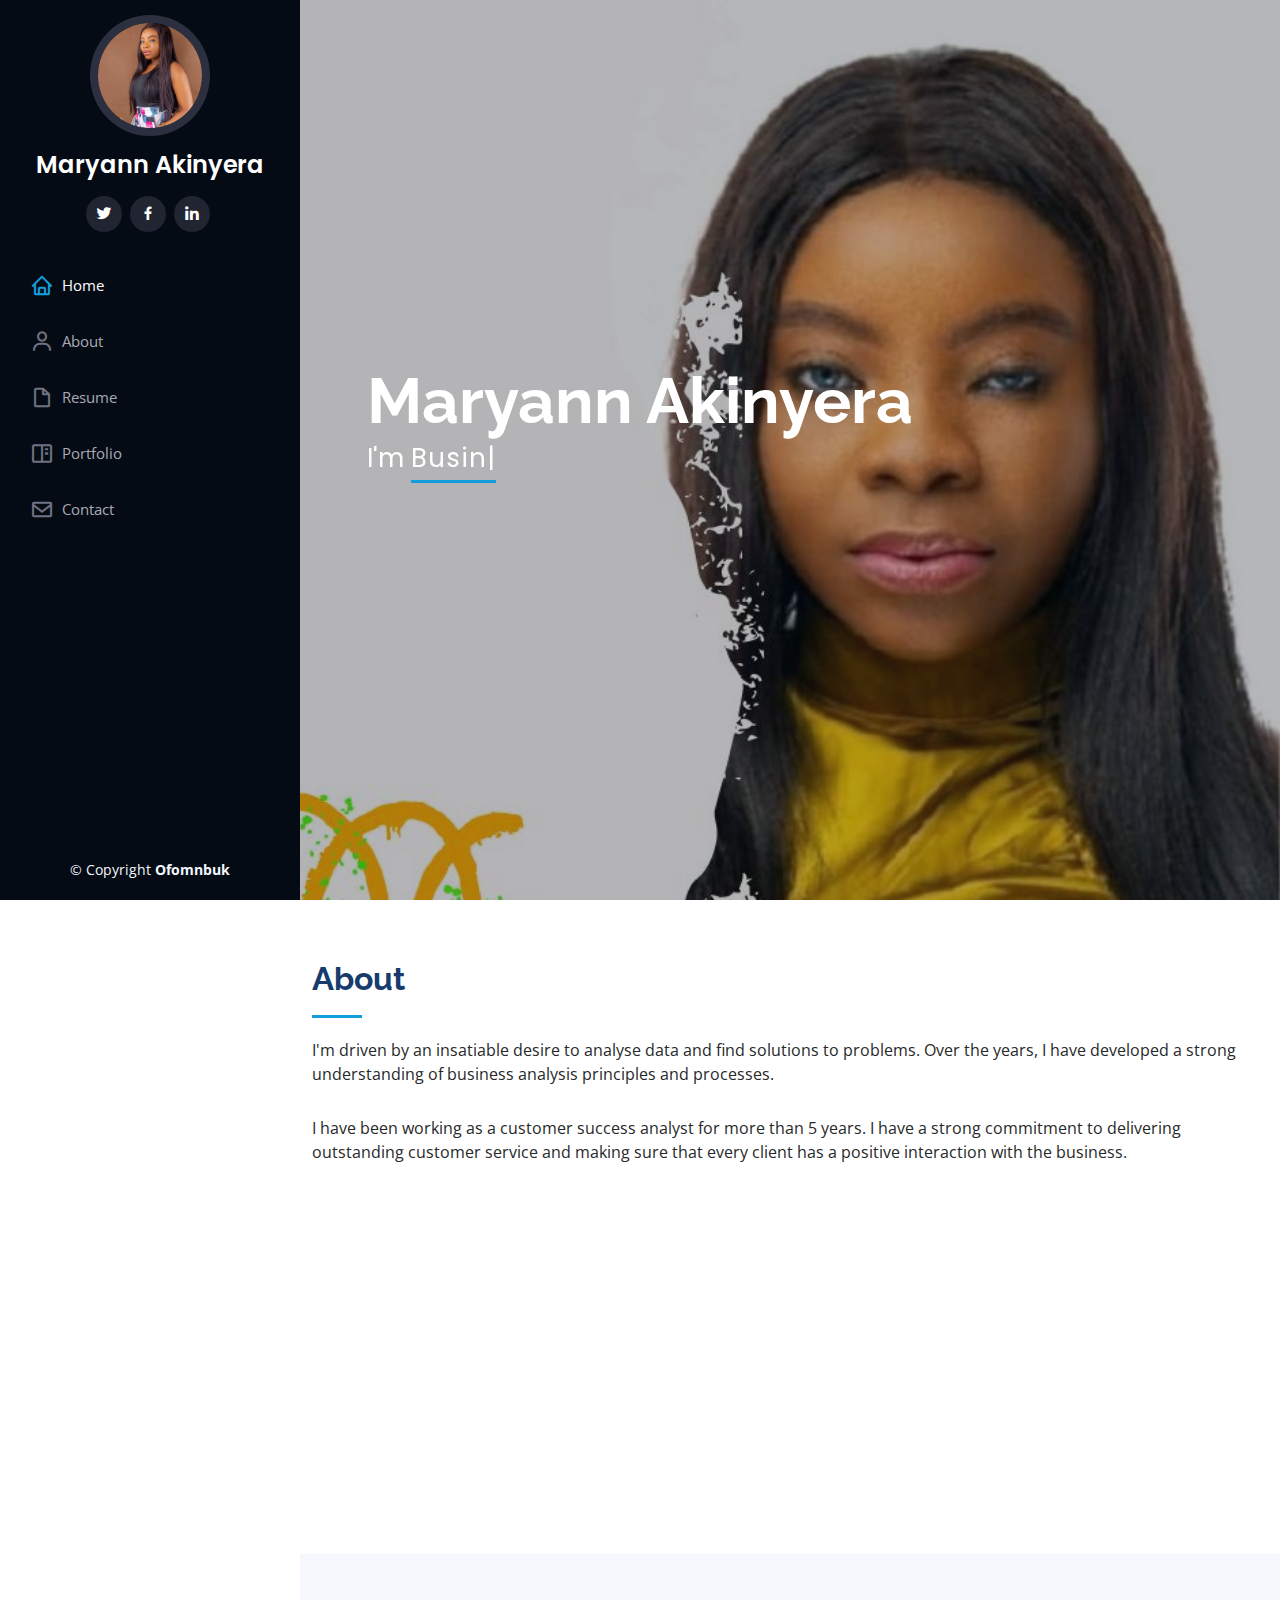
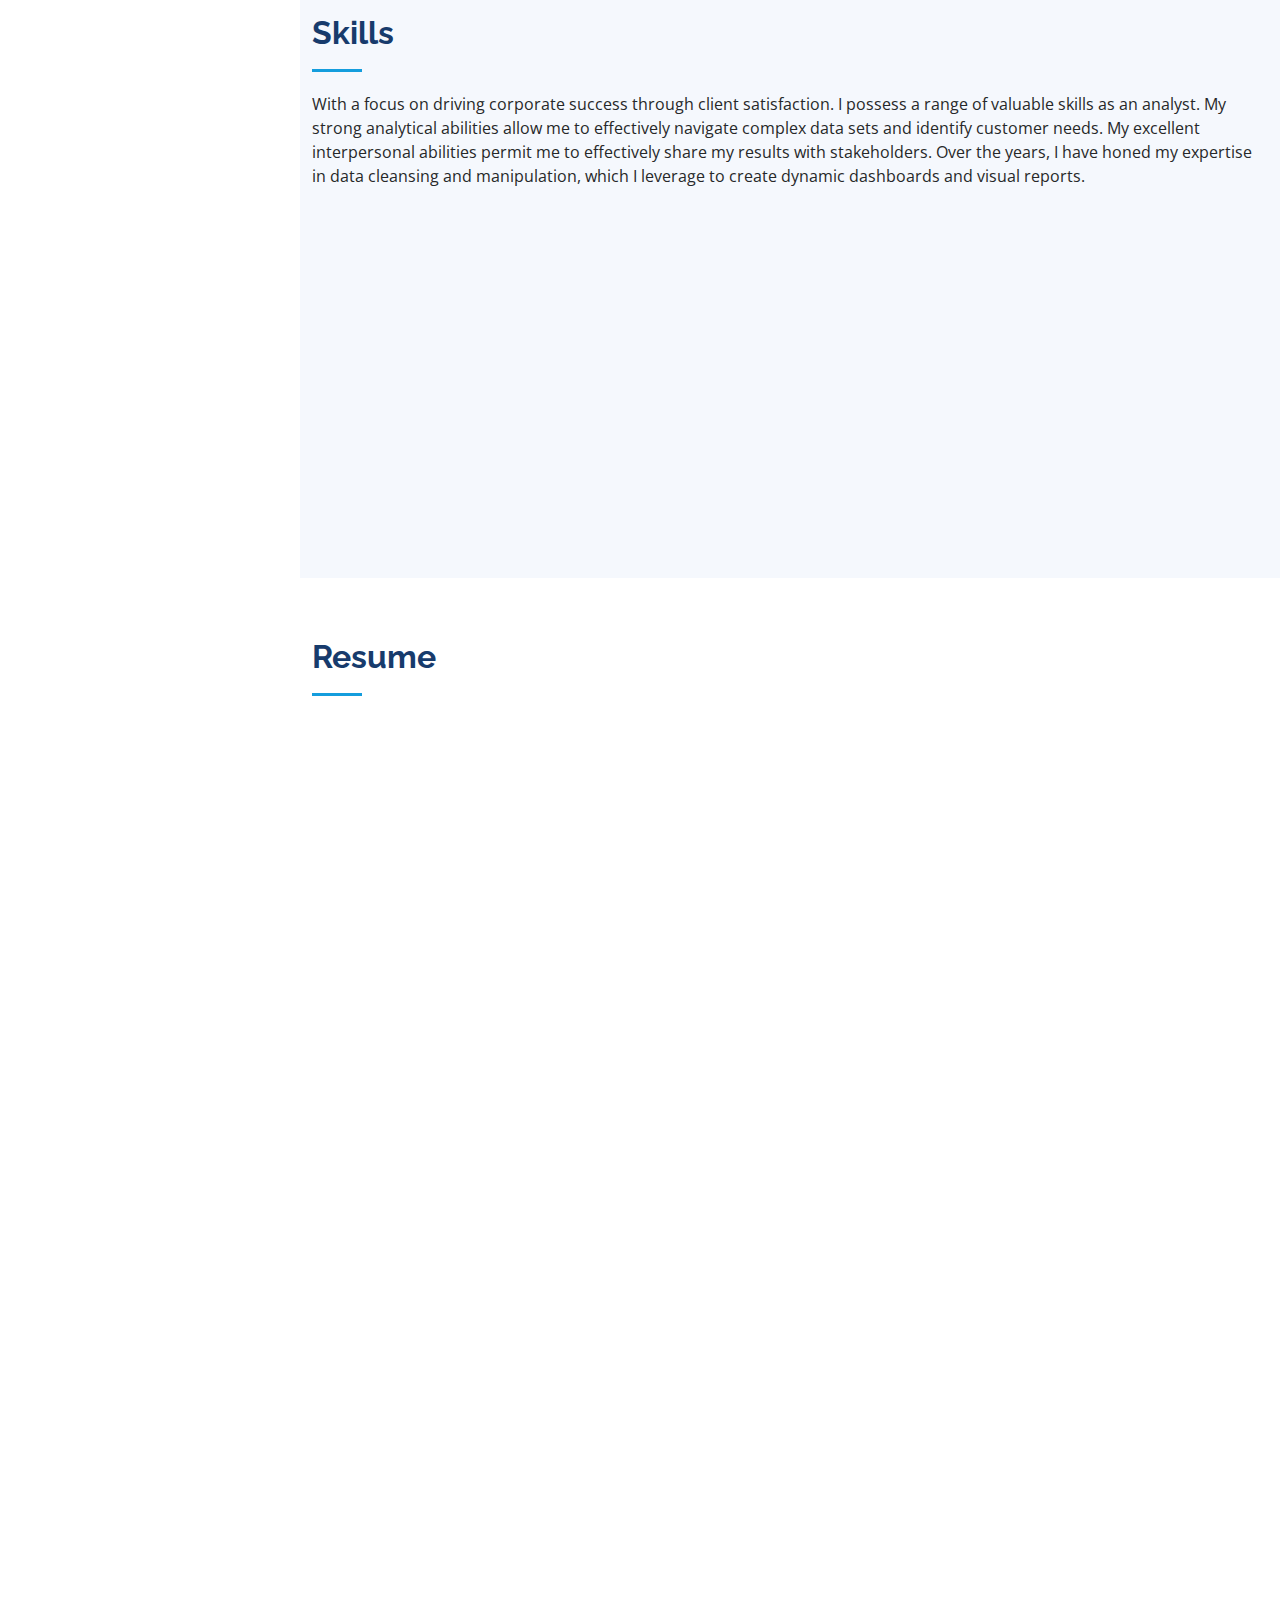
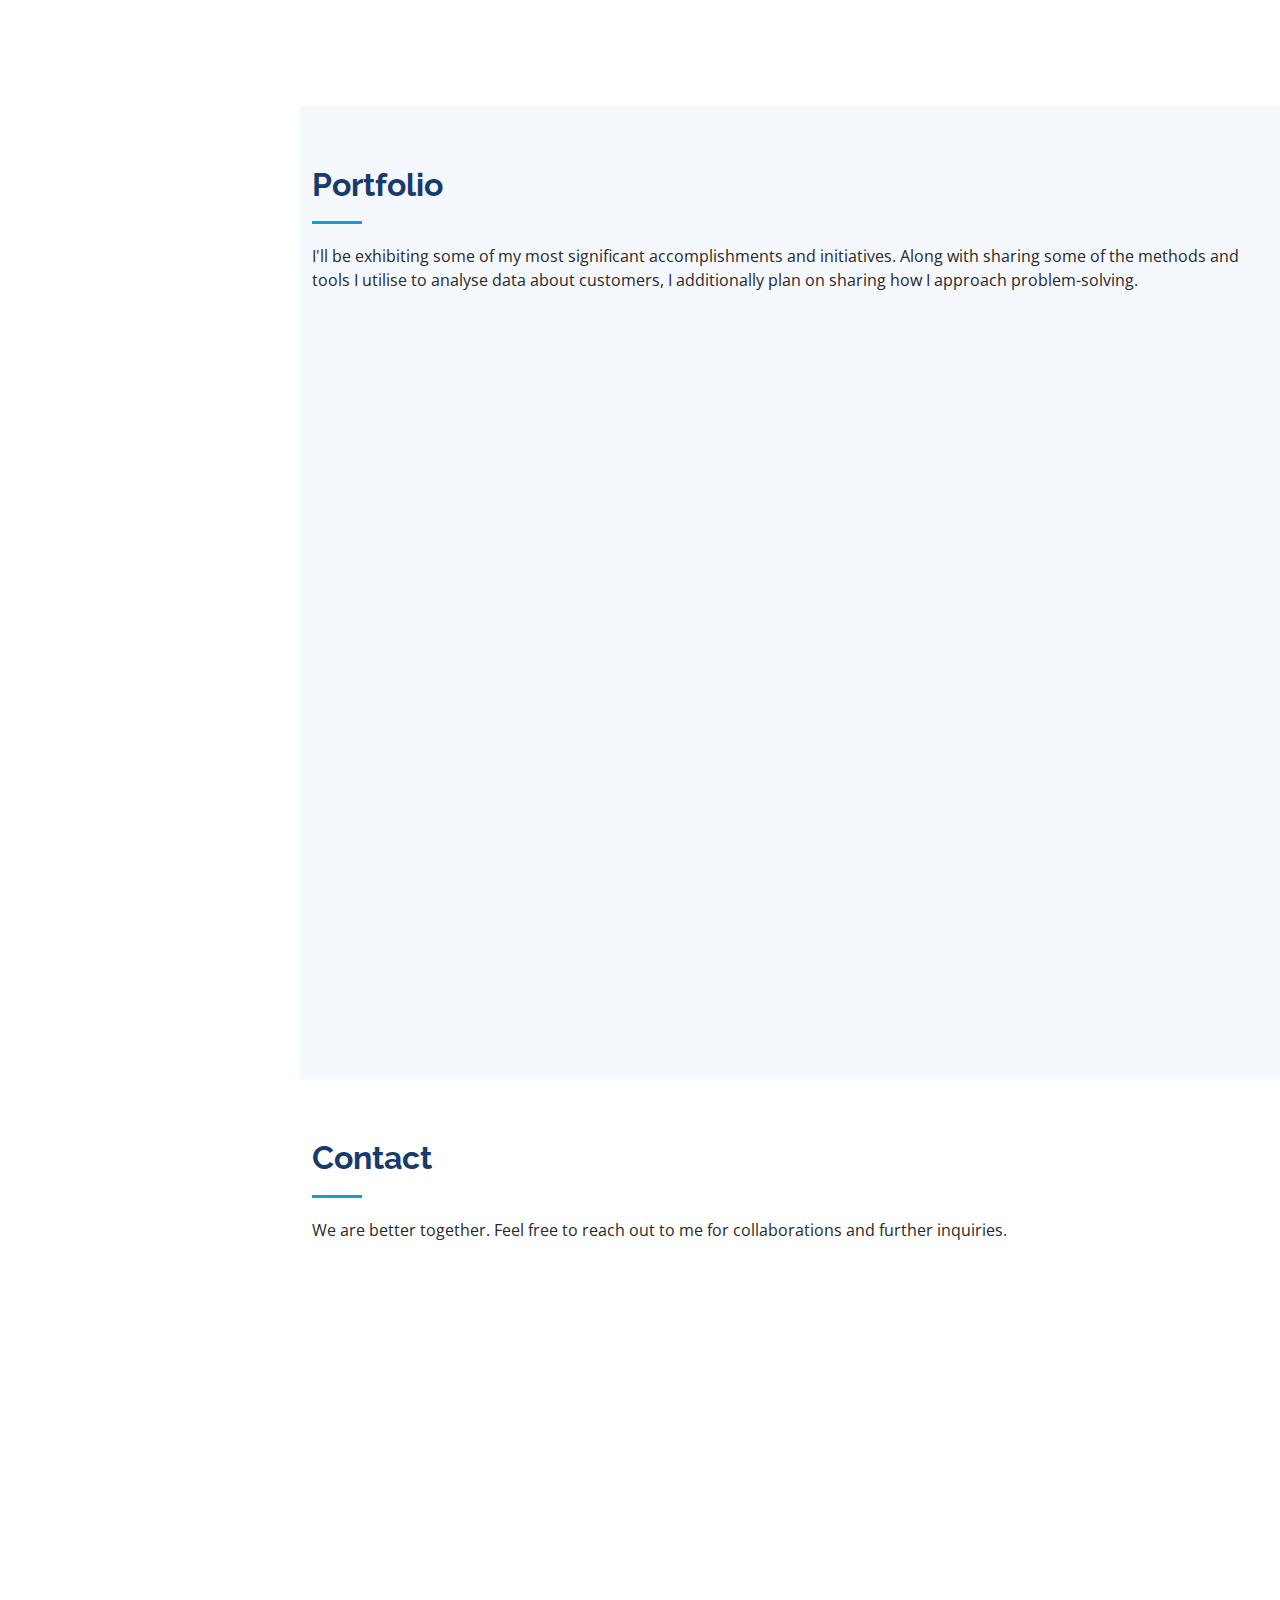
==== index.html @ 33767a56 "c" ====
<!DOCTYPE html>
<html lang="en">

<head>
  <meta charset="utf-8">
  <meta content="width=device-width, initial-scale=1.0" name="viewport">

  <title>Maryann's Portfolio</title>
  <meta content="" name="description">
  <meta content="" name="keywords">

  <!-- Favicons -->
  <link href="assets/img/favicon.png" rel="icon">
  <link href="assets/img/apple-touch-icon.png" rel="apple-touch-icon">

  <!-- Google Fonts -->
  <link href="https://fonts.googleapis.com/css?family=Open+Sans:300,300i,400,400i,600,600i,700,700i|Raleway:300,300i,400,400i,500,500i,600,600i,700,700i|Poppins:300,300i,400,400i,500,500i,600,600i,700,700i" rel="stylesheet">

  <!-- Vendor CSS Files -->
  <link href="assets/vendor/aos/aos.css" rel="stylesheet">
  <link href="assets/vendor/bootstrap/css/bootstrap.min.css" rel="stylesheet">
  <link href="assets/vendor/bootstrap-icons/bootstrap-icons.css" rel="stylesheet">
  <link href="assets/vendor/boxicons/css/boxicons.min.css" rel="stylesheet">
  <link href="assets/vendor/glightbox/css/glightbox.min.css" rel="stylesheet">
  <link href="assets/vendor/swiper/swiper-bundle.min.css" rel="stylesheet">

  <!-- Template Main CSS File -->
  <link href="assets/css/style.css" rel="stylesheet">

  <!-- =======================================================
  * Template Name: iPortfolio
  * Updated: Mar 10 2023 with Bootstrap v5.2.3
  * Template URL: https://bootstrapmade.com/iportfolio-bootstrap-portfolio-websites-template/
  * Author: BootstrapMade.com
  * License: https://bootstrapmade.com/license/
  ======================================================== -->
</head>

<body>

  <!-- ======= Mobile nav toggle button ======= -->
  <i class="bi bi-list mobile-nav-toggle d-xl-none"></i>

  <!-- ======= Header ======= -->
  <header id="header">
    <div class="d-flex flex-column">

      <div class="profile">
        <img src="assets/img/profile-img.jpg" alt="" class="img-fluid rounded-circle">
        <h1 class="text-light"><a href="index.html">Maryann Akinyera</a></h1>
        <div class="social-links mt-3 text-center">
          <a href="https://twitter.com/aishaakinyera?t=zfWUMkBKHHnU7jomQiYKqw&s=09" class="twitter"><i class="bx bxl-twitter"></i></a>
          <a href="https://www.facebook.com/twitsexygal?mibextid=ZbWKwL" class="facebook"><i class="bx bxl-facebook"></i></a>
          <a href="https://www.linkedin.com/in/maryann-akinyera" class="linkedin"><i class="bx bxl-linkedin"></i></a>
        </div>
      </div>

      <nav id="navbar" class="nav-menu navbar">
        <ul>
          <li><a href="#hero" class="nav-link scrollto active"><i class="bx bx-home"></i> <span>Home</span></a></li>
          <li><a href="#about" class="nav-link scrollto"><i class="bx bx-user"></i> <span>About</span></a></li>
          <li><a href="#resume" class="nav-link scrollto"><i class="bx bx-file-blank"></i> <span>Resume</span></a></li>
          <li><a href="#portfolio" class="nav-link scrollto"><i class="bx bx-book-content"></i> <span>Portfolio</span></a></li>
          <li><a href="#contact" class="nav-link scrollto"><i class="bx bx-envelope"></i> <span>Contact</span></a></li>
        </ul>
      </nav><!-- .nav-menu -->
    </div>
  </header><!-- End Header -->

  <!-- ======= Hero Section ======= -->
  <section id="hero" class="d-flex flex-column justify-content-center align-items-center">
    <div class="hero-container" data-aos="fade-in">
      <h1>Maryann Akinyera</h1>
      <p>I'm <span class="typed" data-typed-items="Business Intelligence Analyst, Customer Success Analyst, Product Analyst, Project Manager"></span></p>
    </div>
  </section><!-- End Hero -->

  <main id="main">

    <!-- ======= About Section ======= -->
    <section id="about" class="about">
      <div class="container">

        <div class="section-title">
          <h2>About</h2>
          <p>I'm driven by an insatiable desire to analyse data and find solutions to problems. Over the years, I have developed a strong understanding of business analysis principles and processes.</div>
          <p>I have been working as a customer success analyst for more than 5 years. I have a strong commitment to delivering outstanding customer service and making sure that every client has a positive interaction with the business.</div>
        </div>

        <div class="row">
          <div class="col-lg-4" data-aos="fade-right">
            <img src="assets/img/profile-img.jpg" class="img-fluid" alt="">
          </div>
          <div class="col-lg-8 pt-4 pt-lg-0 content" data-aos="fade-left">
            <p class="fst-italic">
              I have improved my solution-finding, conflict-resolution, and communication abilities over the duration of my career. I take pleasure in my ability to use client input to effectively analyse it and boost customer loyalty and satisfaction. I am also skilled at using analytics and data to find trends and patterns that can help guide business decisions.

            </p>
            <div class="row">
              <div class="col-lg-6">
                <ul>
                  <li><i class="bi bi-chevron-right"></i> <strong>Website:</strong> <span>ofomn.github.io</span></li>
                  <li><i class="bi bi-chevron-right"></i> <strong>City:</strong> <span>Halifax, Nova Scotia</span></li>
                </ul>
              </div>
              <div class="col-lg-6">
                <ul>
                  <li><i class="bi bi-chevron-right"></i> <strong>Degree:</strong> <span>MBA &amp; PGD(BIA) </span></li>
                  <li><i class="bi bi-chevron-right"></i> <strong>Email:</strong> <span>aishaakinyera@gmail.com</span></li>
                </ul>
              </div>
            </div>
            
          </div>
        </div>

      </div>
    </section><!-- End About Section -->


    <!-- ======= Skills Section ======= -->
    <section id="skills" class="skills section-bg">
      <div class="container">

        <div class="section-title">
          <h2>Skills</h2>
          <p>With a focus on driving corporate success through client satisfaction. I possess a range of valuable skills as an analyst. My strong analytical abilities allow me to effectively navigate complex data sets and identify customer needs. My excellent interpersonal abilities permit me to effectively share my results with stakeholders. Over the years, I have honed my expertise in data cleansing and manipulation, which I leverage to create dynamic dashboards and visual reports.</p>
        </div>

        <div class="row skills-content">

          <div class="col-lg-6" data-aos="fade-up">

            <div class="progress">
              <span class="skill">Communication<i class="val">100%</i></span>
              <div class="progress-bar-wrap">
                <div class="progress-bar" role="progressbar" aria-valuenow="100" aria-valuemin="0" aria-valuemax="100"></div>
              </div>
            </div>

            <div class="progress">
              <span class="skill">Collaboration <i class="val">90%</i></span>
              <div class="progress-bar-wrap">
                <div class="progress-bar" role="progressbar" aria-valuenow="90" aria-valuemin="0" aria-valuemax="100"></div>
              </div>
            </div>

            <div class="progress">
              <span class="skill"> Empathy <i class="val">85%</i></span>
              <div class="progress-bar-wrap">
                <div class="progress-bar" role="progressbar" aria-valuenow="85" aria-valuemin="0" aria-valuemax="100"></div>
              </div>
            </div>

            <div class="progress">
              <span class="skill">Time management <i class="val">85%</i></span>
              <div class="progress-bar-wrap">
                <div class="progress-bar" role="progressbar" aria-valuenow="85" aria-valuemin="0" aria-valuemax="100"></div>
              </div>
            </div>

            <div class="progress">
              <span class="skill">Positive Attitude <i class="val">95%</i></span>
              <div class="progress-bar-wrap">
                <div class="progress-bar" role="progressbar" aria-valuenow="95" aria-valuemin="0" aria-valuemax="100"></div>
              </div>
            </div>

          </div>

          <div class="col-lg-6" data-aos="fade-up" data-aos-delay="100">

            <div class="progress">
              <span class="skill">SQL <i class="val">80%</i></span>
              <div class="progress-bar-wrap">
                <div class="progress-bar" role="progressbar" aria-valuenow="80" aria-valuemin="0" aria-valuemax="100"></div>
              </div>
            </div>

            <div class="progress">
              <span class="skill">Data visualization <i class="val">95%</i></span>
              <div class="progress-bar-wrap">
                <div class="progress-bar" role="progressbar" aria-valuenow="95" aria-valuemin="0" aria-valuemax="100"></div>
              </div>
            </div>

            <div class="progress">
              <span class="skill">CRM software <i class="val">80%</i></span>
              <div class="progress-bar-wrap">
                <div class="progress-bar" role="progressbar" aria-valuenow="80" aria-valuemin="0" aria-valuemax="100"></div>
              </div>
            </div>

            <div class="progress">
              <span class="skill">Product Knowledge <i class="val">80%</i></span>
              <div class="progress-bar-wrap">
                <div class="progress-bar" role="progressbar" aria-valuenow="80" aria-valuemin="0" aria-valuemax="100"></div>
              </div>
            </div>

            <div class="progress">
              <span class="skill">Project Management <i class="val">80%</i></span>
              <div class="progress-bar-wrap">
                <div class="progress-bar" role="progressbar" aria-valuenow="80" aria-valuemin="0" aria-valuemax="100"></div>
              </div>
            </div>

          </div>

        </div>

      </div>
    </section><!-- End Skills Section -->

    <!-- ======= Resume Section ======= -->
    <section id="resume" class="resume">
      <div class="container">

        <div class="section-title">
          <h2>Resume</h2>
        </div>

        <div class="row">
          <div class="col-lg-6" data-aos="fade-up">
            <h3 class="resume-title">Sumary</h3>
            <div class="resume-item pb-0">
              <h4>Maryann Akinyera</h4>
              <p><em>To land an exciting opportunity as a Customer Success Analyst at a vibrant, fast-paced corporate where I can apply my strong analytical abilities and soft skills to contribute to customer retention and achieve business success.</em></p>
              <ul>
                <li>Halifax, Nova Scotia</li>
                <li>aishaakinyera@gmail.com</li>
              </ul>
            </div>

            <h3 class="resume-title">Education</h3>
            <div class="resume-item">
              <h4>Graduate Certificate in Business Intelligence and Analytics  </h4>
              <h5>2022 - 2023</h5>
              <p><em>Nova Scotia Community College, Halifax, Canada. </em></p>
            </div>
            <div class="resume-item">
              <h4>Master of Business Administration</h4>
              <h5>2016 - 2017</h5>
              <p><em>Obafemi Awolowo University, Ile-Ife, Osun State, Nigeria</em></p>
            </div>
          </div>
          <div class="col-lg-6" data-aos="fade-up" data-aos-delay="100">
            <h3 class="resume-title">Professional Experience</h3>
            <div class="resume-item">
              <h4>Customer Service Associate</h4>
              <h5>2023 - Present</h5>
              <p><em>Nova Scotia Power, Halifax, NS, Canada </em></p>
              <ul>
                <li>Consistently meet quality and productivity goals.</li>
                <li>Interact with customers in a professional and competent manner. </li>
                <li>Accurately process customer service requests through different communication channel.</li>
                <li>Adapt well to change and enjoy a fast-paced environment.</li>
              </ul>
            </div>
            <div class="resume-item">
              <h4>CUSTOMER SERVICE SUPERVISOR</h4>
              <h5>2019 - 2022</h5>
              <p><em>Ikeja Electric, Ikeja, Lagos, Nigeria</em></p>
              <ul>
                <li>Coordinating and supervising the team’s daily activities to ensure customers’ complaints are resolved, within the company’s stated turnaround time while ensuring customer satisfaction.</li>
                <li>Managing the location’s customer relationship management dashboard (CRM) and providing appropriate feedback in line with the agreed SLA and TATs.</li>
                <li>Facilitate resolution of customer queries/complaints and comments received, as well as implanting measures aimed at guaranteeing optimal customer satisfaction.</li>
                
              </p>
              <a href="assets/File/MARYANN OFOMNBUK AKINYERA_CusCareNSpower.pdf" target="_blank" class="btn-view-my-resume">View My Resume</a>
              </ul>
            </div>
          </div>
        </div>

      </div>
    </section><!-- End Resume Section -->

    <!-- ======= Portfolio Section ======= -->
    <section id="portfolio" class="portfolio section-bg">
      <div class="container">

        <div class="section-title">
          <h2>Portfolio</h2>
          <p>I'll be exhibiting some of my most significant accomplishments and initiatives. Along with sharing some of the methods and tools I utilise to analyse data about customers, I additionally plan on sharing how I approach problem-solving.</p>
        </div>

        <div class="row" data-aos="fade-up">
          <div class="col-lg-12 d-flex justify-content-center">
            <ul id="portfolio-flters">
              <li data-filter="*" class="filter-active">All</li>
              <li data-filter=".filter-app">visualization</li>
              <li data-filter=".filter-card">Modeling</li>
              <li data-filter=".filter-web">Machine Learning</li>
            </ul>
          </div>
        </div>

        <div class="row portfolio-container" data-aos="fade-up" data-aos-delay="100">

          <div class="col-lg-4 col-md-6 portfolio-item filter-app">
            <div class="portfolio-wrap">
              <img src="assets/img/portfolio/portfolio-1.jpg" class="img-fluid" alt="">
              <div class="portfolio-links">
                <a href="assets/img/portfolio/portfolio-1.jpg" data-gallery="portfolioGallery" class="portfolio-lightbox" title="Diamond Project"><i class="bx bx-plus"></i></a>
                <a href="https://github.com/Ofomn/Data_Visualisation_Project.git" target="_blank" title="An Analysis on Diamond and its relationship with it's 4Cs"><i class="bx bx-link"></i></a>
              </div>
            </div>
          </div>

          <div class="col-lg-4 col-md-6 portfolio-item filter-web">
            <div class="portfolio-wrap">
              <img src="assets/img/portfolio/portfolio-2.jpg" class="img-fluid" alt="">
              <div class="portfolio-links">
                <a href="assets/img/portfolio/portfolio-2.jpg" data-gallery="portfolioGallery" class="portfolio-lightbox" title="Web 3"><i class="bx bx-plus"></i></a>
                <a href="portfolio-details.html" target="_blank" title="More Details"><i class="bx bx-link"></i></a>
              </div>
            </div>
          </div>

          <div class="col-lg-4 col-md-6 portfolio-item filter-app">
            <div class="portfolio-wrap">
              <img src="assets/img/portfolio/portfolio-3.jpg" class="img-fluid" alt="">
              <div class="portfolio-links">
                <a href="assets/img/portfolio/portfolio-3.jpg" data-gallery="portfolioGallery" class="portfolio-lightbox" title="App 2"><i class="bx bx-plus"></i></a>
                <a href="https://github.com/Ofomn/Ofomn-visualiztionwithpython.git" target="_blank" title="More Details"><i class="bx bx-link"></i></a>
              </div>
            </div>
          </div>

          <div class="col-lg-4 col-md-6 portfolio-item filter-card">
            <div class="portfolio-wrap">
              <img src="assets/img/portfolio/portfolio-4.jpg" class="img-fluid" alt="">
              <div class="portfolio-links">
                <a href="assets/img/portfolio/portfolio-4.jpg" data-gallery="portfolioGallery" class="portfolio-lightbox" title="Card 2"><i class="bx bx-plus"></i></a>
                <a href="portfolio-details.html" target="_blank" title="More Details"><i class="bx bx-link"></i></a>
              </div>
            </div>
          </div>

          <div class="col-lg-4 col-md-6 portfolio-item filter-web">
            <div class="portfolio-wrap">
              <img src="assets/img/portfolio/portfolio-5.jpg" class="img-fluid" alt="">
              <div class="portfolio-links">
                <a href="assets/img/portfolio/portfolio-5.jpg" data-gallery="portfolioGallery" class="portfolio-lightbox" title="Web 2"><i class="bx bx-plus"></i></a>
                <a href="portfolio-details.html" target="_blank" title="More Details"><i class="bx bx-link"></i></a>
              </div>
            </div>
          </div>

          <div class="col-lg-4 col-md-6 portfolio-item filter-app">
            <div class="portfolio-wrap">
              <img src="assets/img/portfolio/portfolio-6.jpg" class="img-fluid" alt="">
              <div class="portfolio-links">
                <a href="assets/img/portfolio/portfolio-6.jpg" data-gallery="portfolioGallery" class="portfolio-lightbox" title="App 3"><i class="bx bx-plus"></i></a>
                <a href="portfolio-details.html" target="_blank" title="More Details"><i class="bx bx-link"></i></a>
              </div>
            </div>
          </div>

          <div class="col-lg-4 col-md-6 portfolio-item filter-card">
            <div class="portfolio-wrap">
              <img src="assets/img/portfolio/portfolio-7.jpg" class="img-fluid" alt="">
              <div class="portfolio-links">
                <a href="assets/img/portfolio/portfolio-7.jpg" data-gallery="portfolioGallery" class="portfolio-lightbox" title="Card 1"><i class="bx bx-plus"></i></a>
                <a href="portfolio-details.html" target="_blank" title="More Details"><i class="bx bx-link"></i></a>
              </div>
            </div>
          </div>

          <div class="col-lg-4 col-md-6 portfolio-item filter-card">
            <div class="portfolio-wrap">
              <img src="assets/img/portfolio/portfolio-8.jpg" class="img-fluid" alt="">
              <div class="portfolio-links">
                <a href="assets/img/portfolio/portfolio-8.jpg" data-gallery="portfolioGallery" class="portfolio-lightbox" title="Card 3"><i class="bx bx-plus"></i></a>
                <a href="portfolio-details.html" target="_blank" title="More Details"><i class="bx bx-link"></i></a>
              </div>
            </div>
          </div>

          <div class="col-lg-4 col-md-6 portfolio-item filter-web">
            <div class="portfolio-wrap">
              <img src="assets/img/portfolio/portfolio-9.jpg" class="img-fluid" alt="">
              <div class="portfolio-links">
                <a href="assets/img/portfolio/portfolio-9.jpg" data-gallery="portfolioGallery" class="portfolio-lightbox" title="Web 3"><i class="bx bx-plus"></i></a>
                <a href="portfolio-details.html" target="_blank" title="More Details"><i class="bx bx-link"></i></a>
              </div>
            </div>
          </div>

        </div>

      </div>
    </section><!-- End Portfolio Section -->

    
    <!-- ======= Contact Section ======= -->
    <section id="contact" class="contact">
      <div class="container">

        <div class="section-title">
          <h2>Contact</h2>
          <p>We are better together. Feel free to reach out to me for collaborations and further inquiries.</p>
        </div>

        <div class="row" data-aos="fade-in">

          <div class="col-lg-5 d-flex align-items-stretch">
            <div class="info">
              <div class="address">
                <i class="bi bi-geo-alt"></i>
                <h4>Location:</h4>
                <p>Halifax, Nova Scotia</p>
              </div>

              <div class="email">
                <i class="bi bi-envelope"></i>
                <h4>Email:</h4>
                <p>aishaakinyera@gmail.com</p>
              </div>

              <iframe src="https://www.google.com/maps/embed?pb=!1m18!1m12!1m3!1d11354.346415146083!2d-63.586430001340794!3d44.64636548715236!2m3!1f0!2f0!3f0!3m2!1i1024!2i768!4f13.1!3m3!1m2!1s0x4b5a2232d2047a23%3A0xf07ce7a2ef99c31e!2sDowntown%20Halifax%2C%20Halifax%2C%20NS!5e0!3m2!1sen!2sca!4v1681600198154!5m2!1sen!2sca" width="100%" height="320" style="border:0;" allowfullscreen="" loading="lazy" referrerpolicy="no-referrer-when-downgrade"></iframe>
             
            </div>

          </div>

          <div class="col-lg-7 mt-5 mt-lg-0 d-flex align-items-stretch">
            <form action="forms/contact.php" method="post" role="form" class="php-email-form">
              <div class="row">
                <div class="form-group col-md-6">
                  <label for="name">Your Name</label>
                  <input type="text" name="name" class="form-control" id="name" required>
                </div>
                <div class="form-group col-md-6">
                  <label for="name">Your Email</label>
                  <input type="email" class="form-control" name="email" id="email" required>
                </div>
              </div>
              <div class="form-group">
                <label for="name">Subject</label>
                <input type="text" class="form-control" name="subject" id="subject" required>
              </div>
              <div class="form-group">
                <label for="name">Message</label>
                <textarea class="form-control" name="message" rows="10" required></textarea>
              </div>
              <div class="my-3">
                <div class="loading">Loading</div>
                <div class="error-message"></div>
                <div class="sent-message">Your message has been sent. Thank you!</div>
              </div>
              <div class="text-center"><button type="submit">Send Message</button></div>
            </form>
          </div>

        </div>

      </div>
    </section><!-- End Contact Section -->

  </main><!-- End #main -->

  <!-- ======= Footer ======= -->
  <footer id="footer">
    <div class="container">
      <div class="copyright">
        &copy; Copyright <strong><span>Ofomnbuk</span></strong>
      </div>
      <div class="credits">
        <!-- All the links in the footer should remain intact. -->
        <!-- You can delete the links only if you purchased the pro version. -->
        <!-- Licensing information: https://bootstrapmade.com/license/ -->
        <!-- Purchase the pro version with working PHP/AJAX contact form: https://bootstrapmade.com/iportfolio-bootstrap-portfolio-websites-template/ -->
      </div>
    </div>
  </footer><!-- End  Footer -->

  <a href="#" class="back-to-top d-flex align-items-center justify-content-center"><i class="bi bi-arrow-up-short"></i></a>

  <!-- Vendor JS Files -->
  <script src="assets/vendor/purecounter/purecounter_vanilla.js"></script>
  <script src="assets/vendor/aos/aos.js"></script>
  <script src="assets/vendor/bootstrap/js/bootstrap.bundle.min.js"></script>
  <script src="assets/vendor/glightbox/js/glightbox.min.js"></script>
  <script src="assets/vendor/isotope-layout/isotope.pkgd.min.js"></script>
  <script src="assets/vendor/swiper/swiper-bundle.min.js"></script>
  <script src="assets/vendor/typed.js/typed.min.js"></script>
  <script src="assets/vendor/waypoints/noframework.waypoints.js"></script>
  <script src="assets/vendor/php-email-form/validate.js"></script>

  <!-- Template Main JS File -->
  <script src="assets/js/main.js"></script>

</body>

</html>
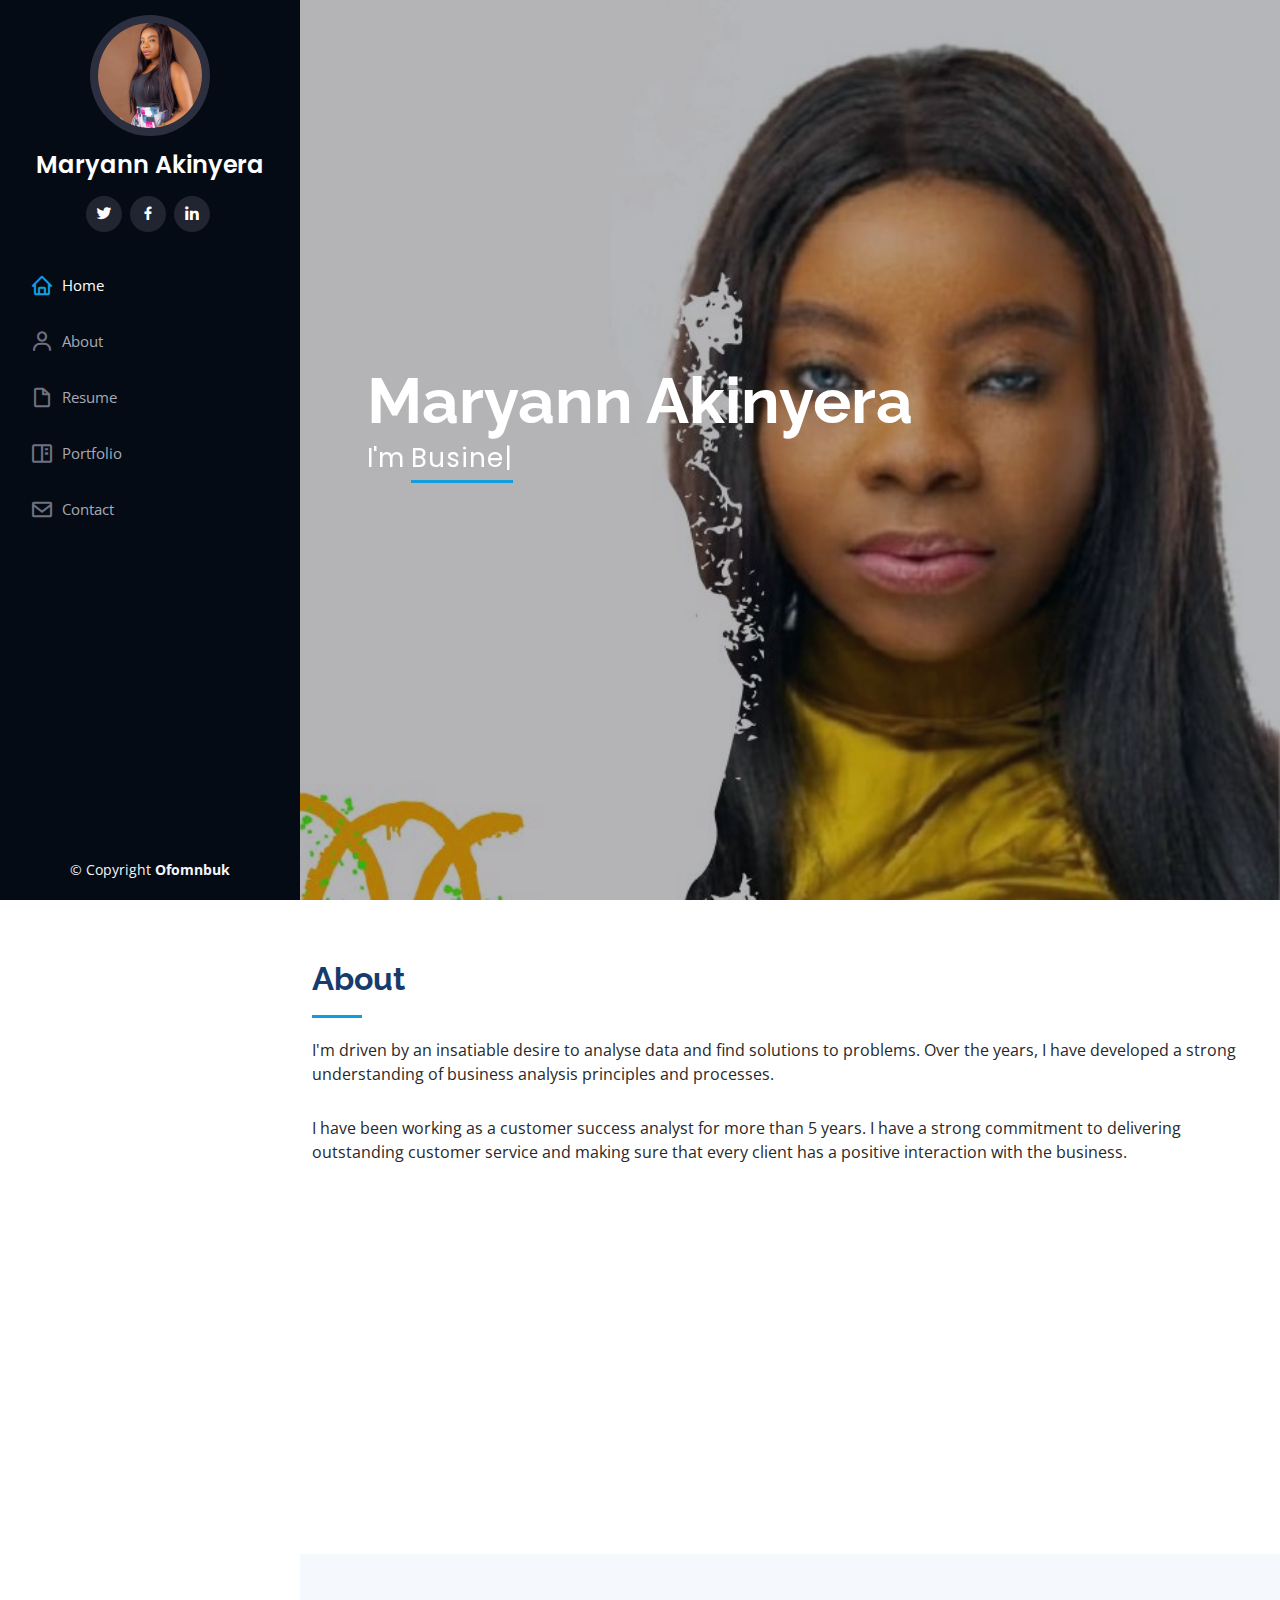
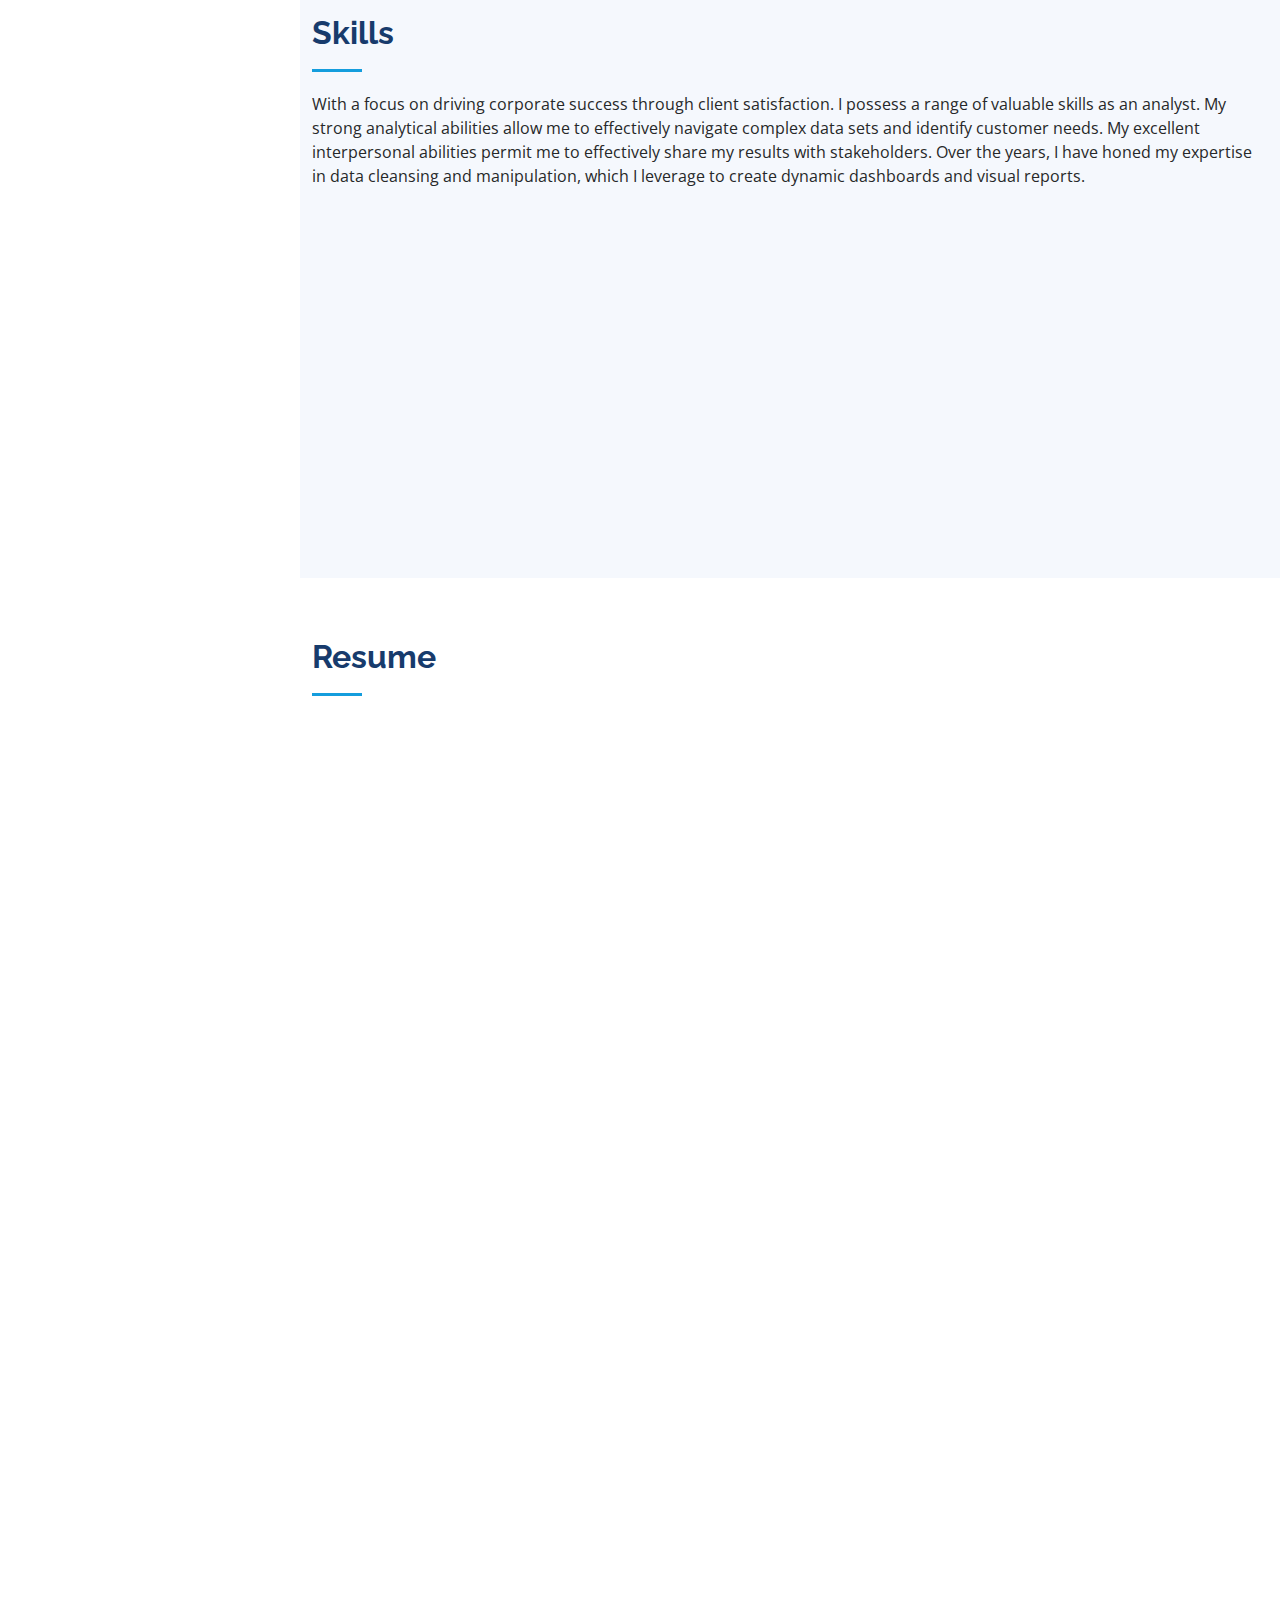
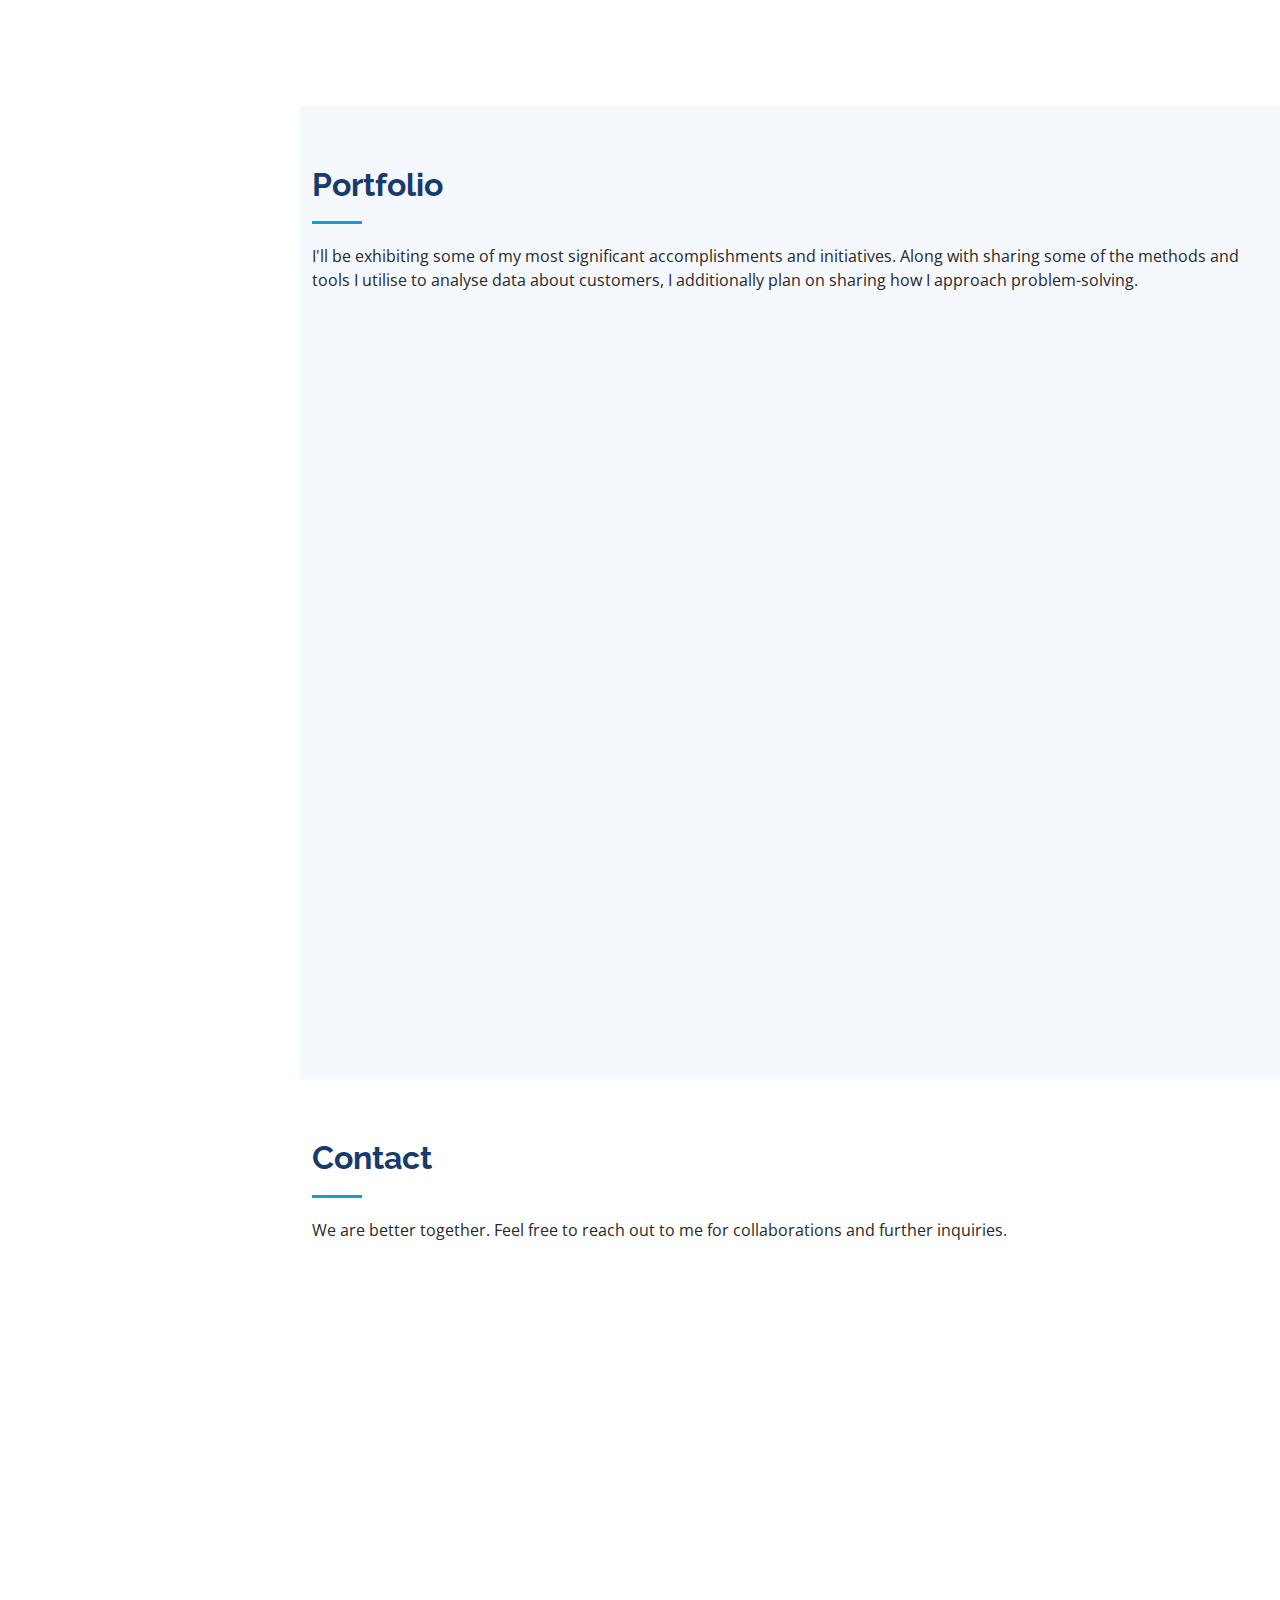
==== commit 54d29cd4: "n" ====
--- a/index.html
+++ b/index.html
@@ -303,7 +303,7 @@
               <img src="assets/img/portfolio/portfolio-1.jpg" class="img-fluid" alt="">
               <div class="portfolio-links">
                 <a href="assets/img/portfolio/portfolio-1.jpg" data-gallery="portfolioGallery" class="portfolio-lightbox" title="Diamond Project"><i class="bx bx-plus"></i></a>
-                <a href="https://github.com/Ofomn/Data_Visualisation_Project.git" target="_blank" title="An Analysis on Diamond and its relationship with it's 4Cs"><i class="bx bx-link"></i></a>
+                <a href="testround.html" target="_blank" title="An Analysis on Diamond and its relationship with it's 4Cs"><i class="bx bx-link"></i></a>
               </div>
             </div>
           </div>
@@ -313,7 +313,7 @@
               <img src="assets/img/portfolio/portfolio-2.jpg" class="img-fluid" alt="">
               <div class="portfolio-links">
                 <a href="assets/img/portfolio/portfolio-2.jpg" data-gallery="portfolioGallery" class="portfolio-lightbox" title="Web 3"><i class="bx bx-plus"></i></a>
-                <a href="portfolio-details.html" target="_blank" title="More Details"><i class="bx bx-link"></i></a>
+                <a href="portfolio-details.html" target="_blank" title="test Page"><i class="bx bx-link"></i></a>
               </div>
             </div>
           </div>
@@ -323,7 +323,7 @@
               <img src="assets/img/portfolio/portfolio-3.jpg" class="img-fluid" alt="">
               <div class="portfolio-links">
                 <a href="assets/img/portfolio/portfolio-3.jpg" data-gallery="portfolioGallery" class="portfolio-lightbox" title="App 2"><i class="bx bx-plus"></i></a>
-                <a href="https://github.com/Ofomn/Ofomn-visualiztionwithpython.git" target="_blank" title="More Details"><i class="bx bx-link"></i></a>
+                <a href="portfolio-details.html" target="_blank" title="More Details"><i class="bx bx-link"></i></a>
               </div>
             </div>
           </div>
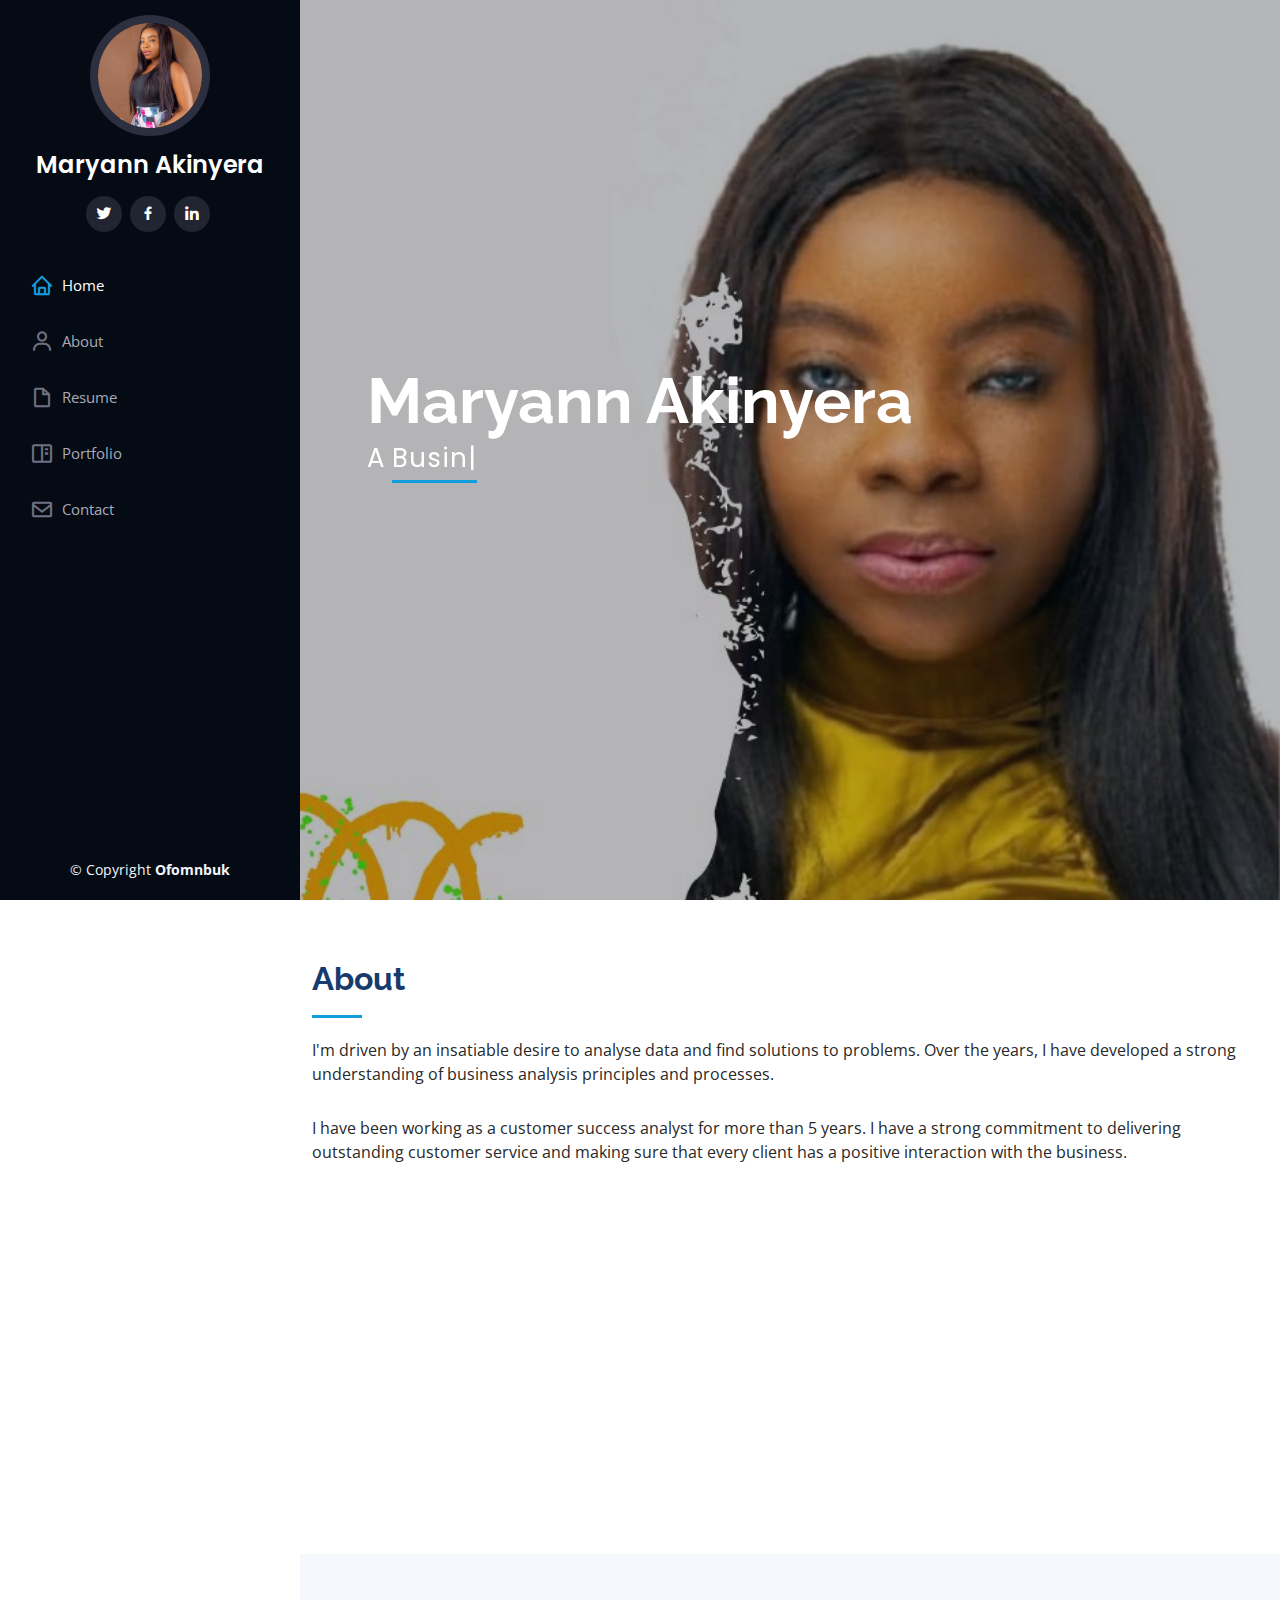
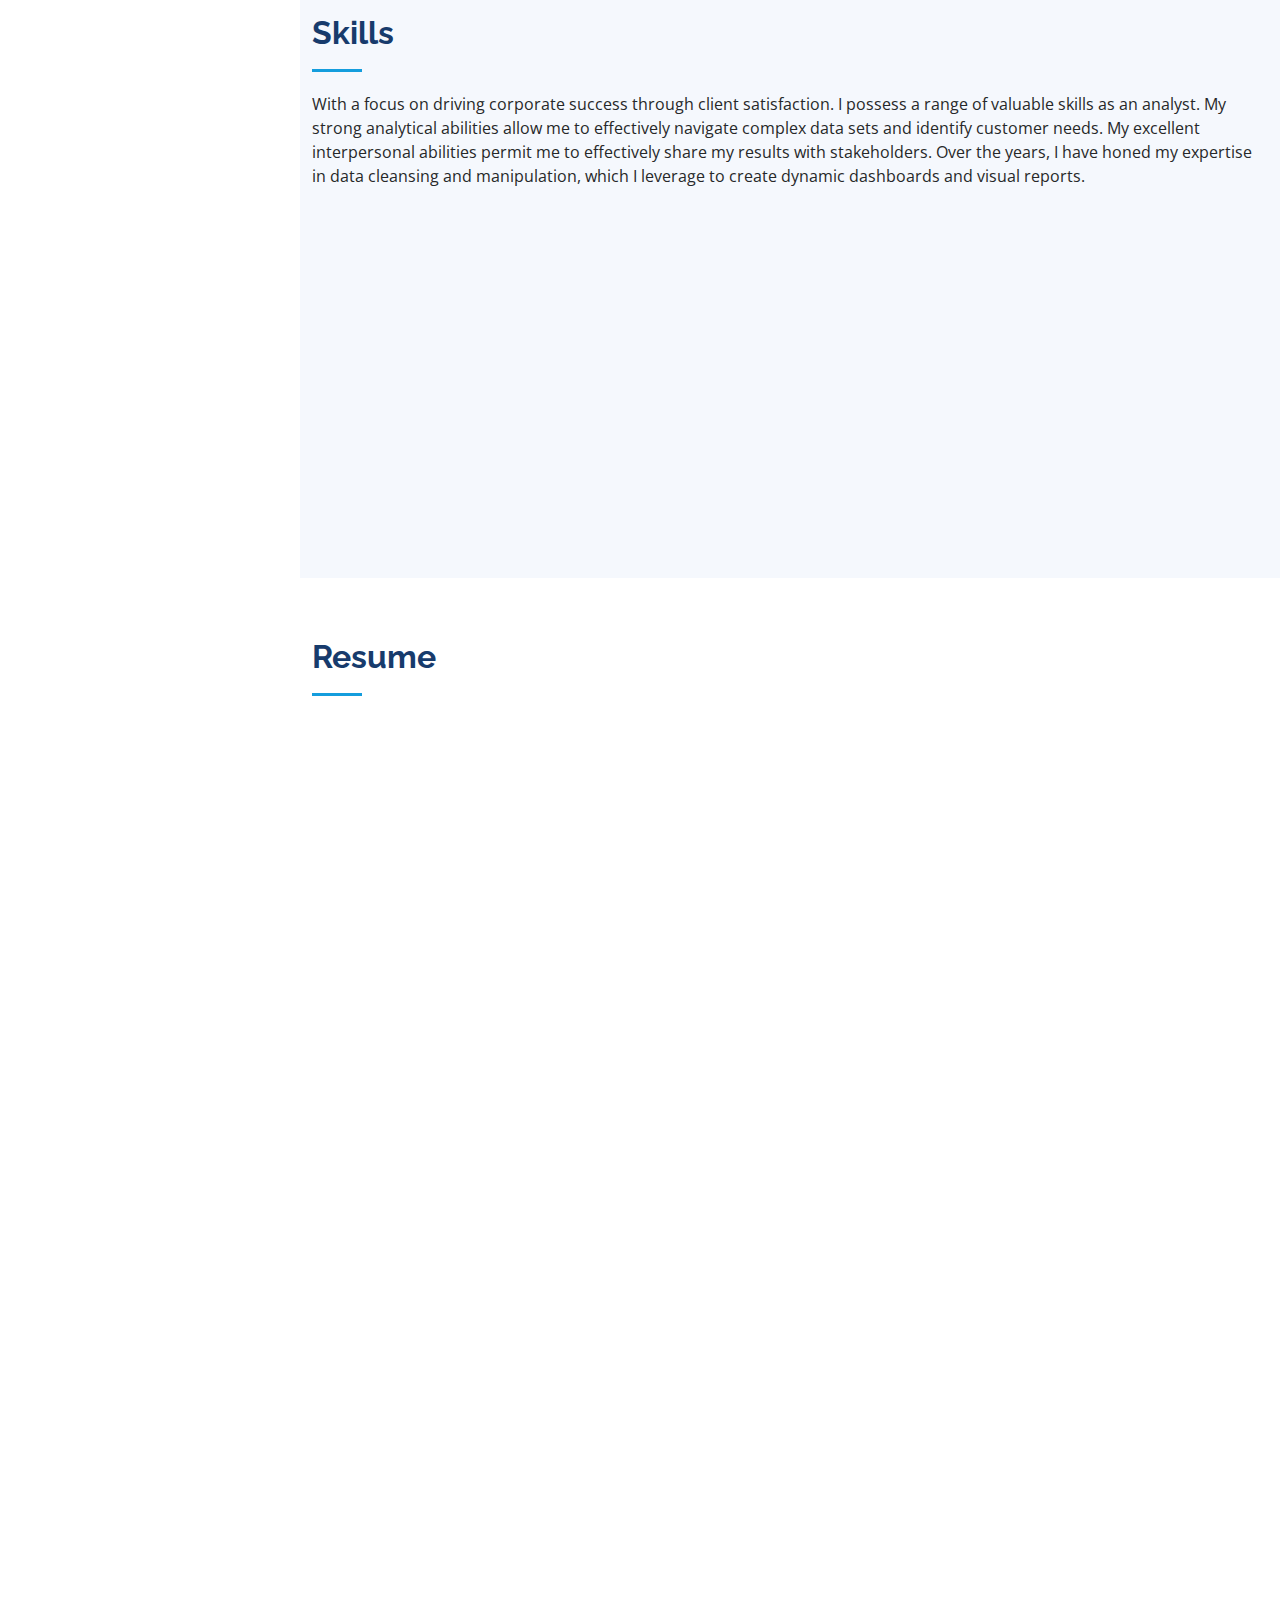
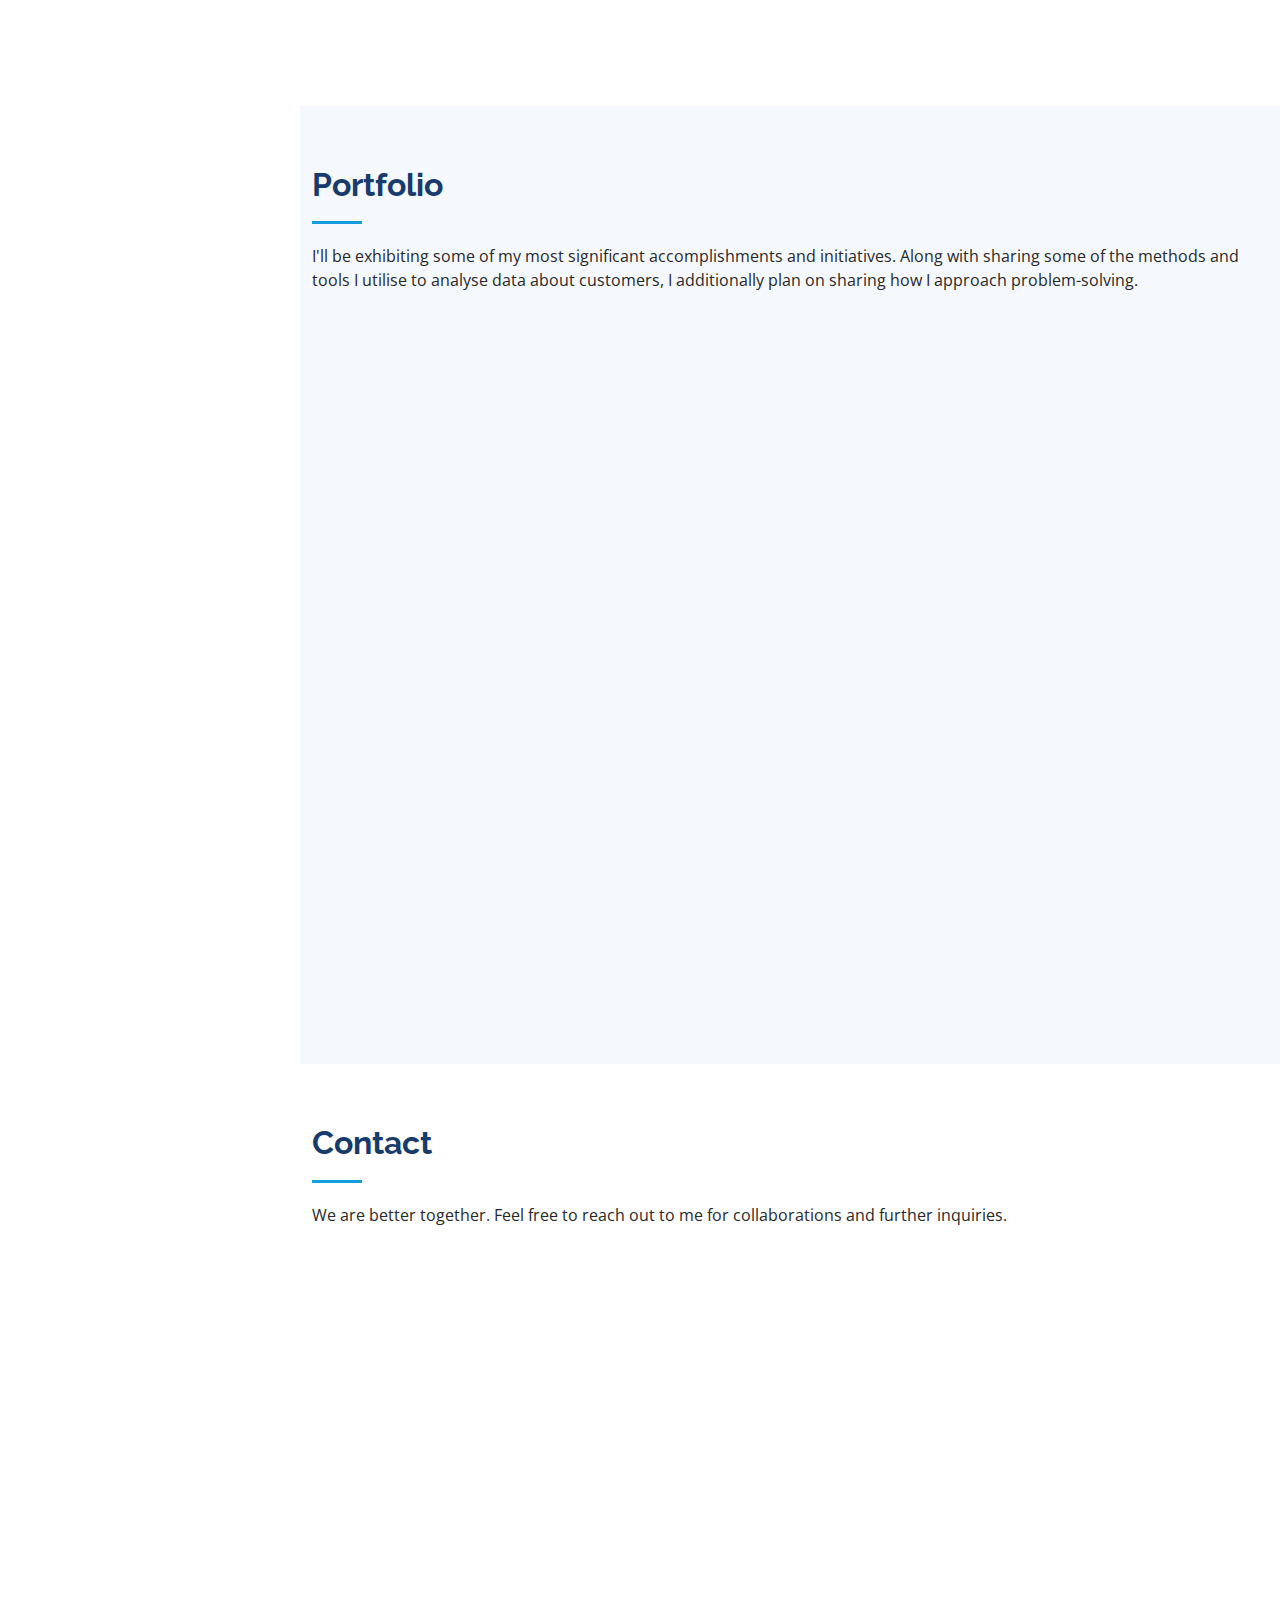
==== commit e5828916: "s" ====
--- a/index.html
+++ b/index.html
@@ -71,7 +71,7 @@
   <section id="hero" class="d-flex flex-column justify-content-center align-items-center">
     <div class="hero-container" data-aos="fade-in">
       <h1>Maryann Akinyera</h1>
-      <p>I'm <span class="typed" data-typed-items="Business Intelligence Analyst, Customer Success Analyst, Product Analyst, Project Manager"></span></p>
+      <p> A <span class="typed" data-typed-items="Business Intelligence Analyst, Customer Success Analyst, Product Analyst, Project Manager"></span></p>
     </div>
   </section><!-- End Hero -->
 
@@ -303,7 +303,7 @@
               <img src="assets/img/portfolio/portfolio-1.jpg" class="img-fluid" alt="">
               <div class="portfolio-links">
                 <a href="assets/img/portfolio/portfolio-1.jpg" data-gallery="portfolioGallery" class="portfolio-lightbox" title="Diamond Project"><i class="bx bx-plus"></i></a>
-                <a href="testround.html" target="_blank" title="An Analysis on Diamond and its relationship with it's 4Cs"><i class="bx bx-link"></i></a>
+                <a href="Diamond.html" target="_blank" title="An Analysis on Diamond and its relationship with it's 4Cs"><i class="bx bx-link"></i></a>
               </div>
             </div>
           </div>
@@ -312,8 +312,8 @@
             <div class="portfolio-wrap">
               <img src="assets/img/portfolio/portfolio-2.jpg" class="img-fluid" alt="">
               <div class="portfolio-links">
-                <a href="assets/img/portfolio/portfolio-2.jpg" data-gallery="portfolioGallery" class="portfolio-lightbox" title="Web 3"><i class="bx bx-plus"></i></a>
-                <a href="portfolio-details.html" target="_blank" title="test Page"><i class="bx bx-link"></i></a>
+                <a href="assets/img/portfolio/portfolio-2.jpg" data-gallery="portfolioGallery" class="portfolio-lightbox" title="Bank Dataset"><i class="bx bx-plus"></i></a>
+                <a href="ML_Pycaret.html" target="_blank" title="ML Pipeline Pycaret"><i class="bx bx-link"></i></a>
               </div>
             </div>
           </div>
@@ -322,8 +322,8 @@
             <div class="portfolio-wrap">
               <img src="assets/img/portfolio/portfolio-3.jpg" class="img-fluid" alt="">
               <div class="portfolio-links">
-                <a href="assets/img/portfolio/portfolio-3.jpg" data-gallery="portfolioGallery" class="portfolio-lightbox" title="App 2"><i class="bx bx-plus"></i></a>
-                <a href="portfolio-details.html" target="_blank" title="More Details"><i class="bx bx-link"></i></a>
+                <a href="assets/img/portfolio/portfolio-3.jpg" data-gallery="portfolioGallery" class="portfolio-lightbox" title="UK Traffic"><i class="bx bx-plus"></i></a>
+                <a href="Uktraffic.html" target="_blank" title="A Dashboad on UK Traffic"><i class="bx bx-link"></i></a>
               </div>
             </div>
           </div>
@@ -338,7 +338,7 @@
             </div>
           </div>
 
-          <div class="col-lg-4 col-md-6 portfolio-item filter-web">
+   <!--      <div class="col-lg-4 col-md-6 portfolio-item filter-web"> 
             <div class="portfolio-wrap">
               <img src="assets/img/portfolio/portfolio-5.jpg" class="img-fluid" alt="">
               <div class="portfolio-links">
@@ -346,14 +346,14 @@
                 <a href="portfolio-details.html" target="_blank" title="More Details"><i class="bx bx-link"></i></a>
               </div>
             </div>
-          </div>
+          </div> --->
 
           <div class="col-lg-4 col-md-6 portfolio-item filter-app">
             <div class="portfolio-wrap">
               <img src="assets/img/portfolio/portfolio-6.jpg" class="img-fluid" alt="">
               <div class="portfolio-links">
-                <a href="assets/img/portfolio/portfolio-6.jpg" data-gallery="portfolioGallery" class="portfolio-lightbox" title="App 3"><i class="bx bx-plus"></i></a>
-                <a href="portfolio-details.html" target="_blank" title="More Details"><i class="bx bx-link"></i></a>
+                <a href="assets/img/portfolio/portfolio-6.jpg" data-gallery="portfolioGallery" class="portfolio-lightbox" title="Customer's Behavior"><i class="bx bx-plus"></i></a>
+                <a href="CallCenter.html" target="_blank" title="Call Center Dashboad"><i class="bx bx-link"></i></a>
               </div>
             </div>
           </div>
@@ -382,8 +382,8 @@
             <div class="portfolio-wrap">
               <img src="assets/img/portfolio/portfolio-9.jpg" class="img-fluid" alt="">
               <div class="portfolio-links">
-                <a href="assets/img/portfolio/portfolio-9.jpg" data-gallery="portfolioGallery" class="portfolio-lightbox" title="Web 3"><i class="bx bx-plus"></i></a>
-                <a href="portfolio-details.html" target="_blank" title="More Details"><i class="bx bx-link"></i></a>
+                <a href="assets/img/portfolio/portfolio-9.jpg" data-gallery="portfolioGallery" class="portfolio-lightbox" title="Diabetes Dataset"><i class="bx bx-plus"></i></a>
+                <a href="ML_sklearn.html" target="_blank" title="ML Pipeline with sklearn"><i class="bx bx-link"></i></a>
               </div>
             </div>
           </div>
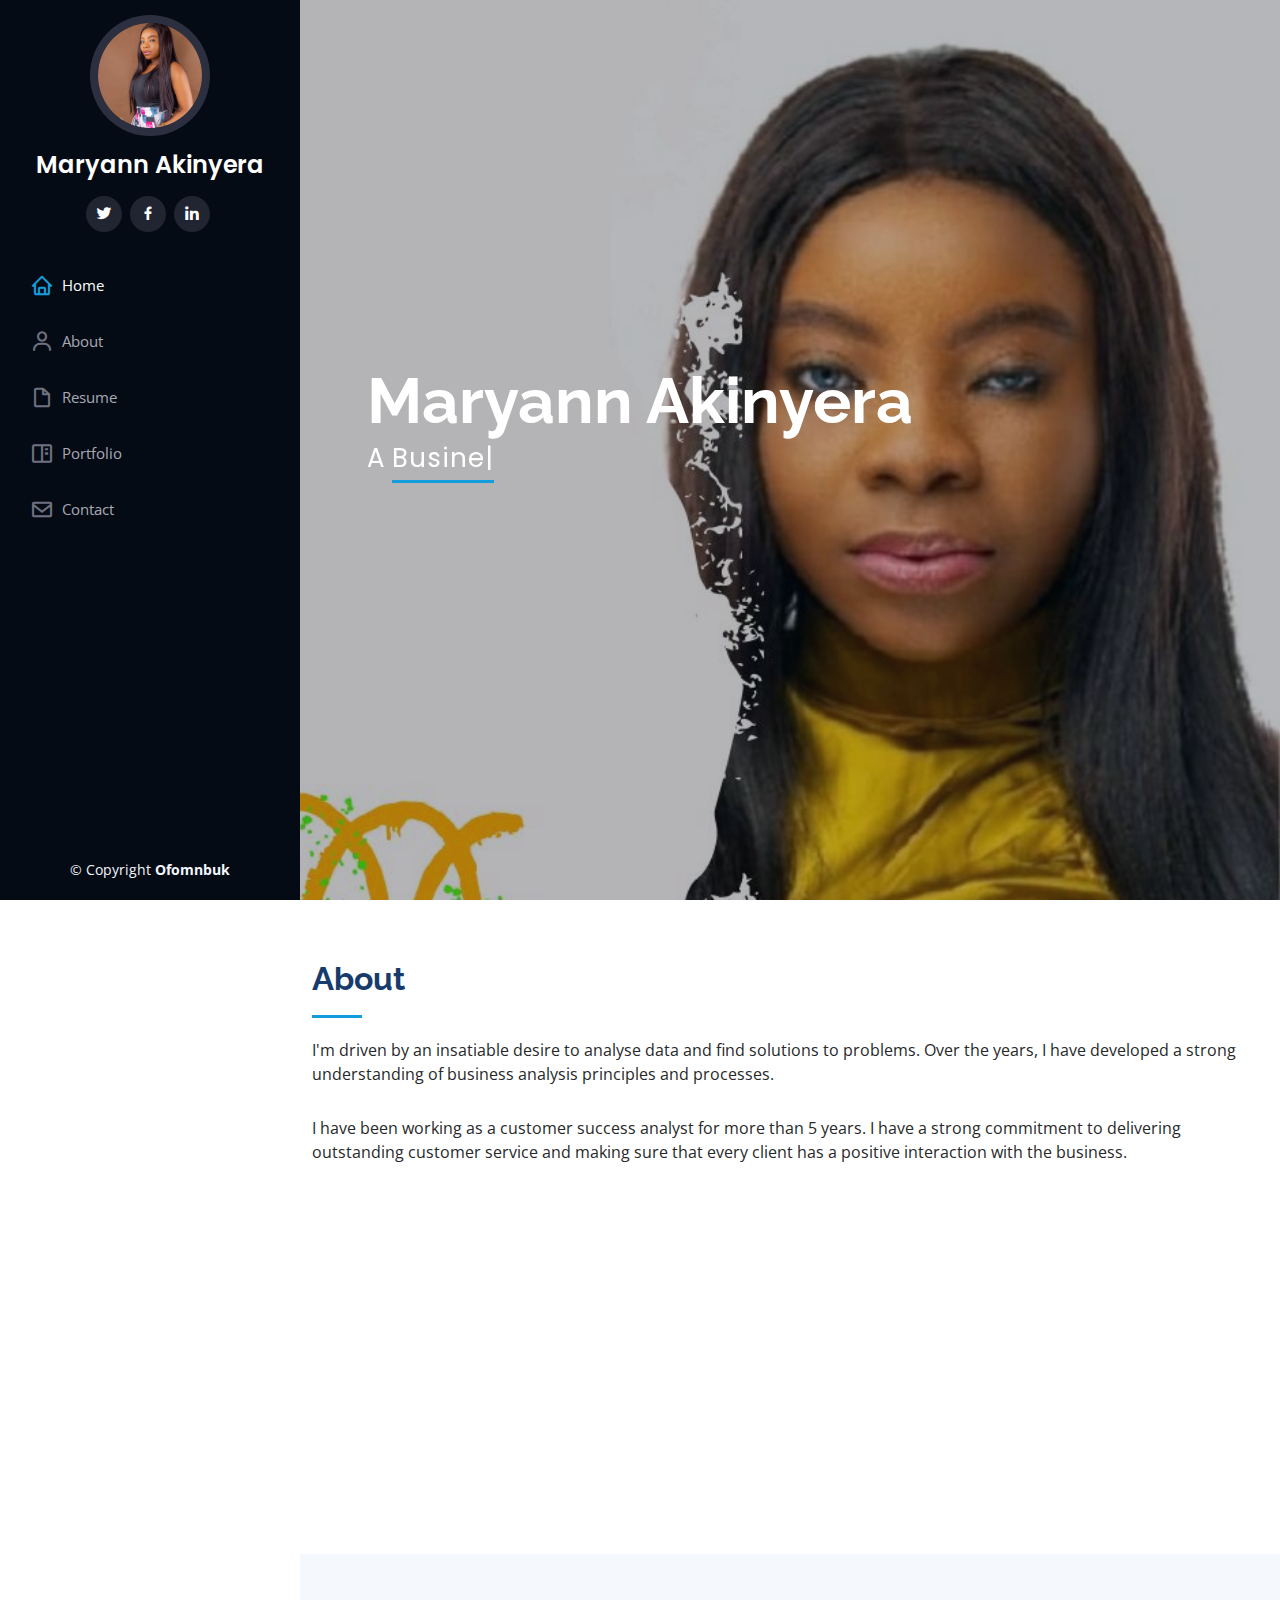
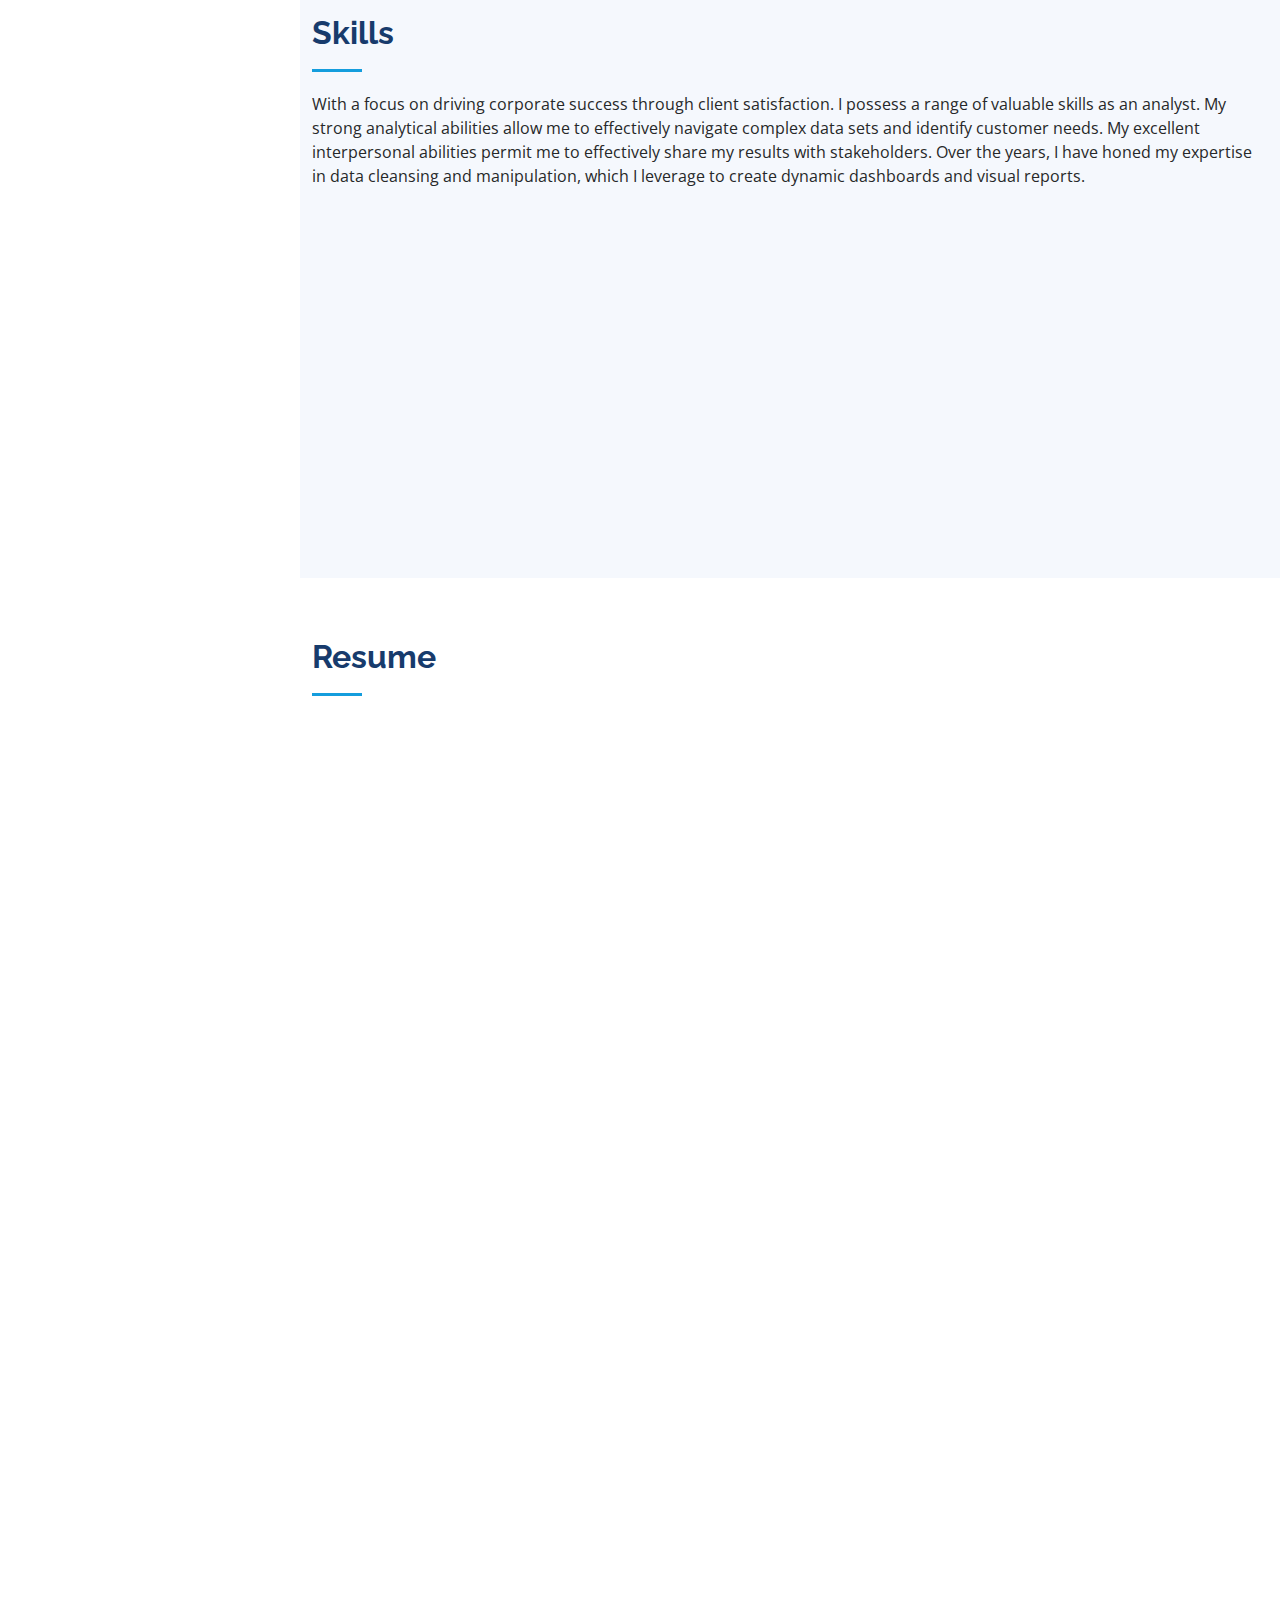
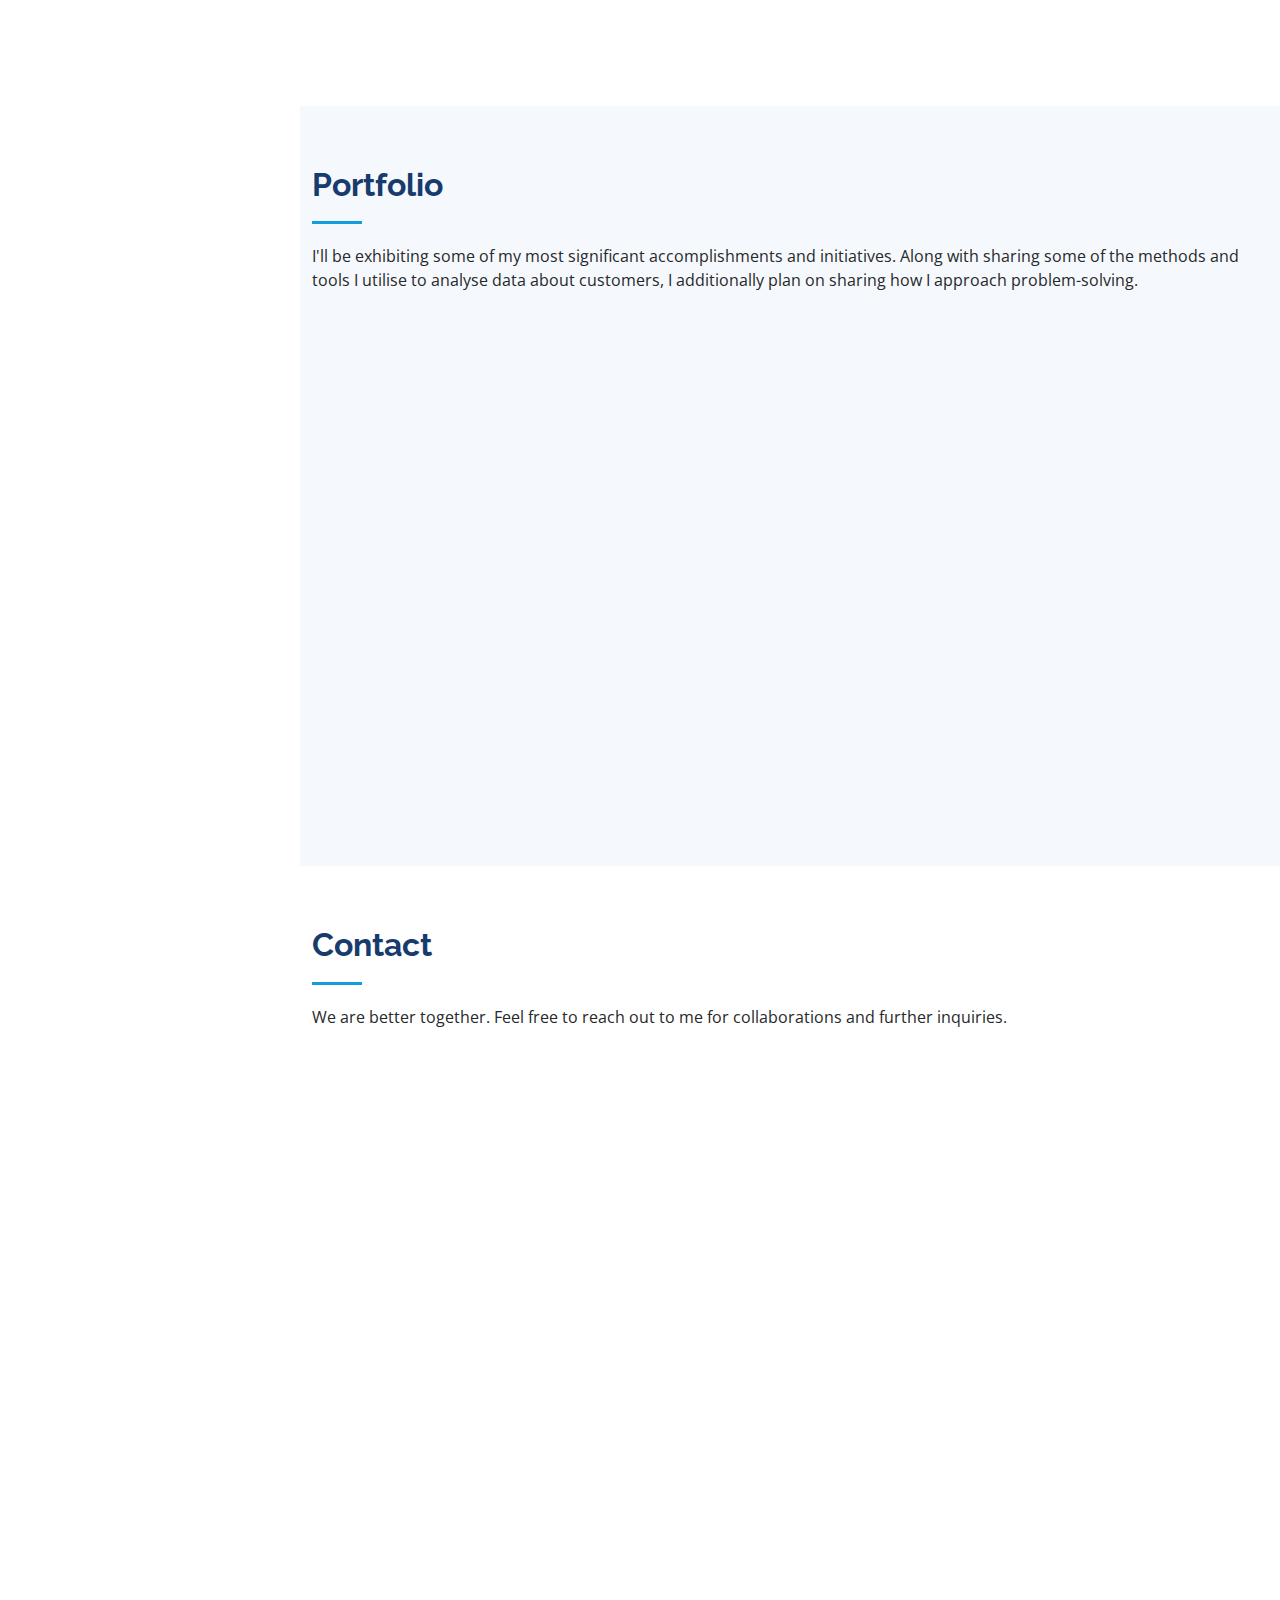
==== commit db3ca48c: "," ====
--- a/index.html
+++ b/index.html
@@ -290,7 +290,7 @@
             <ul id="portfolio-flters">
               <li data-filter="*" class="filter-active">All</li>
               <li data-filter=".filter-app">visualization</li>
-              <li data-filter=".filter-card">Modeling</li>
+        <!--      <li data-filter=".filter-card">Modeling</li> -->
               <li data-filter=".filter-web">Machine Learning</li>
             </ul>
           </div>
@@ -328,7 +328,7 @@
             </div>
           </div>
 
-          <div class="col-lg-4 col-md-6 portfolio-item filter-card">
+        <!--   <div class="col-lg-4 col-md-6 portfolio-item filter-card">
             <div class="portfolio-wrap">
               <img src="assets/img/portfolio/portfolio-4.jpg" class="img-fluid" alt="">
               <div class="portfolio-links">
@@ -338,7 +338,7 @@
             </div>
           </div>
 
-   <!--      <div class="col-lg-4 col-md-6 portfolio-item filter-web"> 
+        <div class="col-lg-4 col-md-6 portfolio-item filter-web"> 
             <div class="portfolio-wrap">
               <img src="assets/img/portfolio/portfolio-5.jpg" class="img-fluid" alt="">
               <div class="portfolio-links">
@@ -358,7 +358,7 @@
             </div>
           </div>
 
-          <div class="col-lg-4 col-md-6 portfolio-item filter-card">
+     <!--     <div class="col-lg-4 col-md-6 portfolio-item filter-card">
             <div class="portfolio-wrap">
               <img src="assets/img/portfolio/portfolio-7.jpg" class="img-fluid" alt="">
               <div class="portfolio-links">
@@ -366,7 +366,7 @@
                 <a href="portfolio-details.html" target="_blank" title="More Details"><i class="bx bx-link"></i></a>
               </div>
             </div>
-          </div>
+          </div> 
 
           <div class="col-lg-4 col-md-6 portfolio-item filter-card">
             <div class="portfolio-wrap">
@@ -376,7 +376,7 @@
                 <a href="portfolio-details.html" target="_blank" title="More Details"><i class="bx bx-link"></i></a>
               </div>
             </div>
-          </div>
+          </div> --->
 
           <div class="col-lg-4 col-md-6 portfolio-item filter-web">
             <div class="portfolio-wrap">
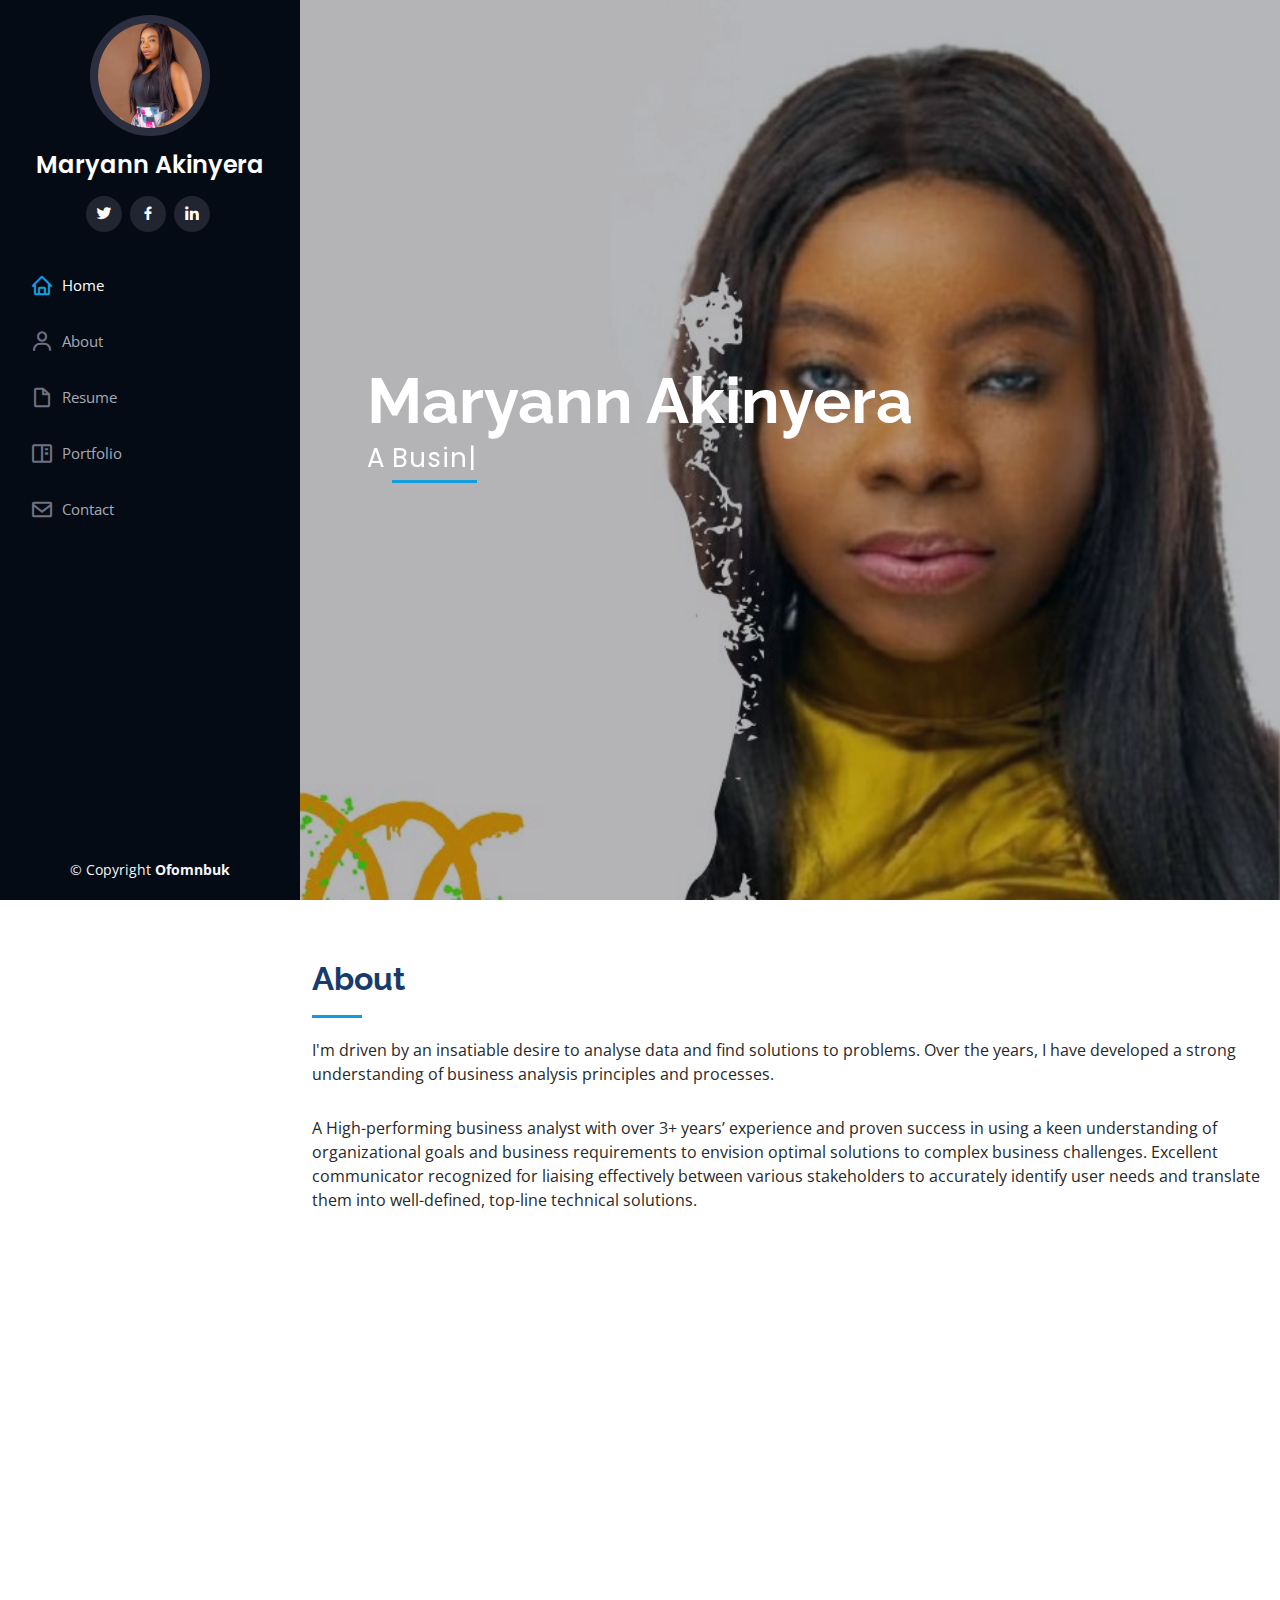
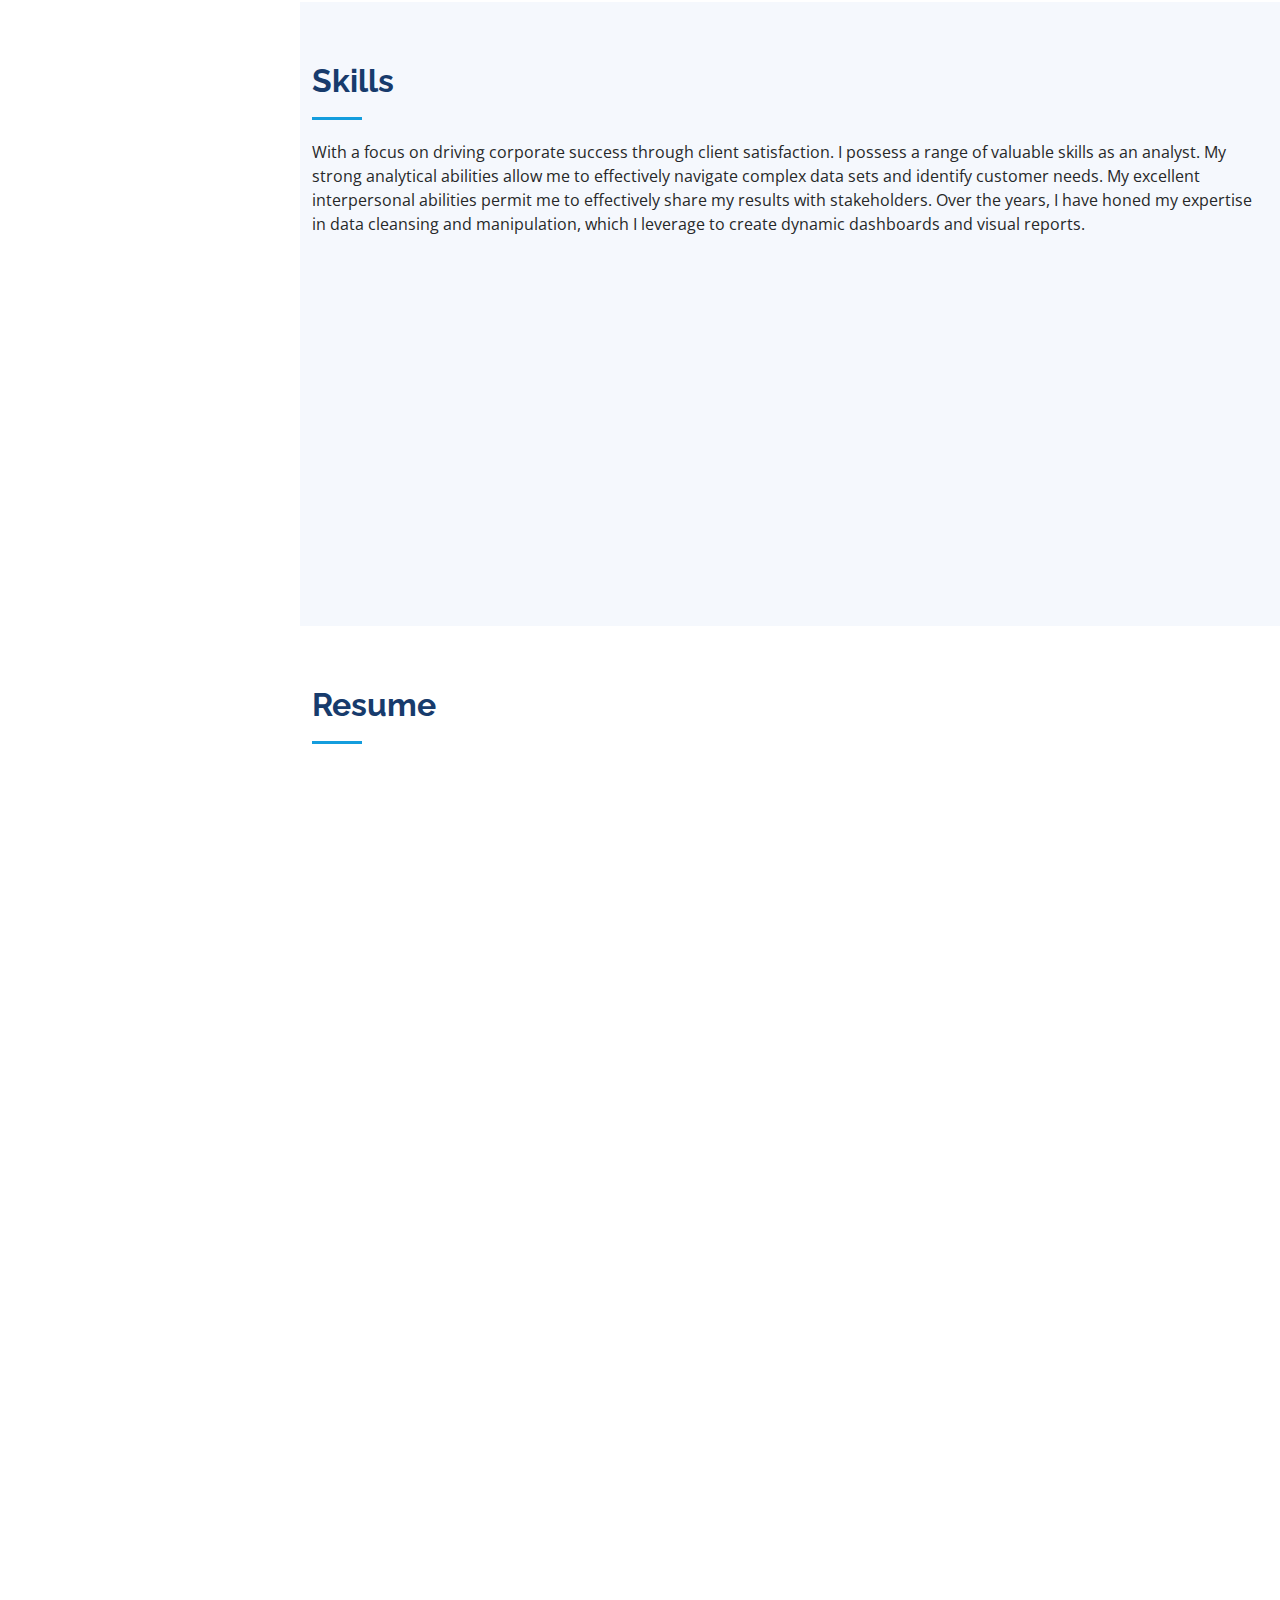
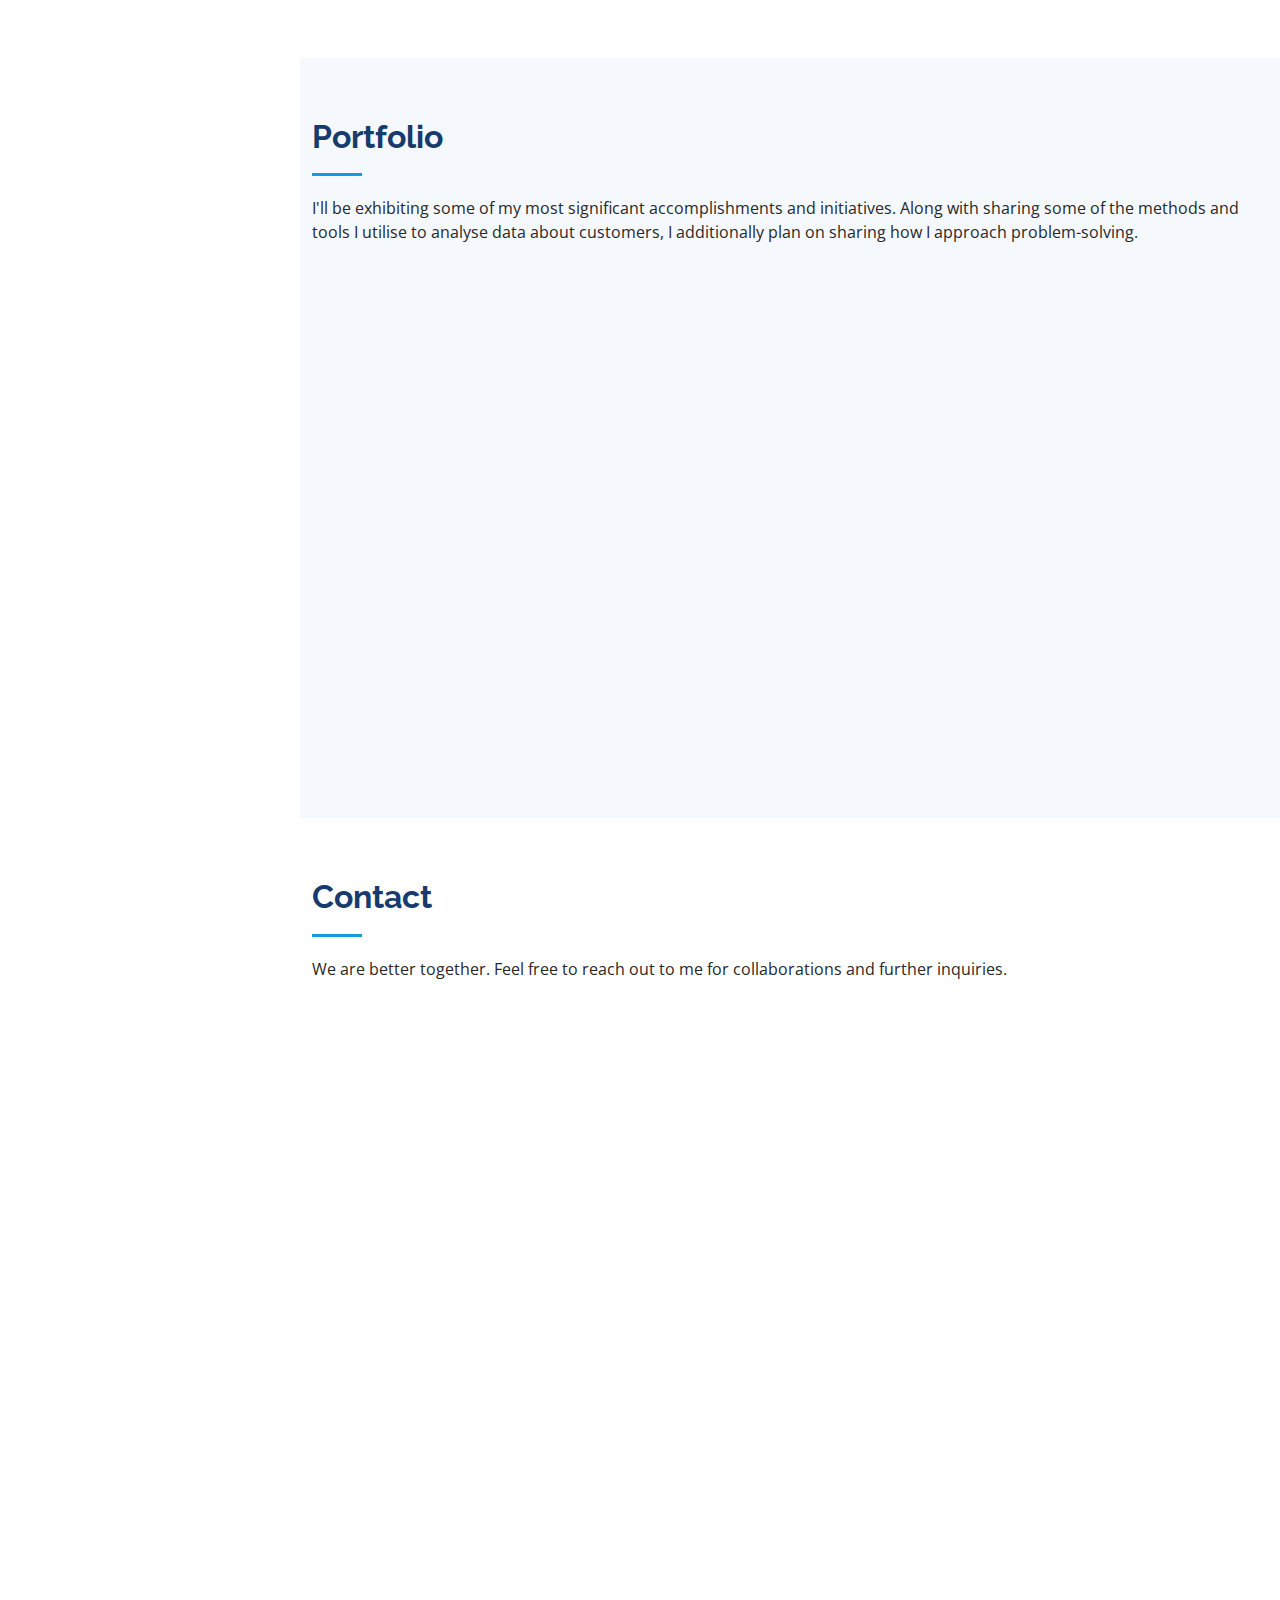
==== commit 5fcdc47f: "," ====
--- a/index.html
+++ b/index.html
@@ -84,7 +84,7 @@
         <div class="section-title">
           <h2>About</h2>
           <p>I'm driven by an insatiable desire to analyse data and find solutions to problems. Over the years, I have developed a strong understanding of business analysis principles and processes.</div>
-          <p>I have been working as a customer success analyst for more than 5 years. I have a strong commitment to delivering outstanding customer service and making sure that every client has a positive interaction with the business.</div>
+          <p>A High-performing business analyst with over 3+ years’ experience and proven success in using a keen understanding of organizational goals and business requirements to envision optimal solutions to complex business challenges. Excellent communicator recognized for liaising effectively between various stakeholders to accurately identify user needs and translate them into well-defined, top-line technical solutions.</div>
         </div>
 
         <div class="row">
@@ -105,7 +105,7 @@
               </div>
               <div class="col-lg-6">
                 <ul>
-                  <li><i class="bi bi-chevron-right"></i> <strong>Degree:</strong> <span>MBA &amp; PGD(BIA) </span></li>
+                  <li><i class="bi bi-chevron-right"></i> <strong>Degree:</strong> <span>MBA &amp; BIA  </span></li>
                   <li><i class="bi bi-chevron-right"></i> <strong>Email:</strong> <span>aishaakinyera@gmail.com</span></li>
                 </ul>
               </div>
@@ -225,7 +225,7 @@
             <h3 class="resume-title">Sumary</h3>
             <div class="resume-item pb-0">
               <h4>Maryann Akinyera</h4>
-              <p><em>To land an exciting opportunity as a Customer Success Analyst at a vibrant, fast-paced corporate where I can apply my strong analytical abilities and soft skills to contribute to customer retention and achieve business success.</em></p>
+              <p><em>To land an exciting opportunity as a Business Intelligence Analyst at a vibrant, fast-paced corporate where I can apply my strong analytical abilities and soft skills to contribute to customer retention and achieve business success.</em></p>
               <ul>
                 <li>Halifax, Nova Scotia</li>
                 <li>aishaakinyera@gmail.com</li>
@@ -251,20 +251,20 @@
               <h5>2023 - Present</h5>
               <p><em>Nova Scotia Power, Halifax, NS, Canada </em></p>
               <ul>
-                <li>Consistently meet quality and productivity goals.</li>
-                <li>Interact with customers in a professional and competent manner. </li>
-                <li>Accurately process customer service requests through different communication channel.</li>
+                <li>Providing 1st and 2nd level Customer Support and incidence resolutions.</li>
+                <li>Prepare knowledge-based documents such as summaries and responses to frequently asked questions from Customers and Clients. </li>
+                <li>Relations & Support for other business units in relation to Customers experience activities.</li>
                 <li>Adapt well to change and enjoy a fast-paced environment.</li>
               </ul>
             </div>
             <div class="resume-item">
-              <h4>CUSTOMER SERVICE SUPERVISOR</h4>
+              <h4>Business Analyst (Customer Success)</h4>
               <h5>2019 - 2022</h5>
               <p><em>Ikeja Electric, Ikeja, Lagos, Nigeria</em></p>
               <ul>
-                <li>Coordinating and supervising the team’s daily activities to ensure customers’ complaints are resolved, within the company’s stated turnaround time while ensuring customer satisfaction.</li>
-                <li>Managing the location’s customer relationship management dashboard (CRM) and providing appropriate feedback in line with the agreed SLA and TATs.</li>
-                <li>Facilitate resolution of customer queries/complaints and comments received, as well as implanting measures aimed at guaranteeing optimal customer satisfaction.</li>
+                <li>Providing technical system user support, troubleshooting with critical issues resolution.</li>
+                <li>Gathered business requirements from business users and designed test scripts as per business requirements documents (BRD).</li>
+                <li>Implementing system changes and monitoring impacts.</li>
                 
               </p>
               <a href="assets/File/MARYANN OFOMNBUK AKINYERA_CusCareNSpower.pdf" target="_blank" class="btn-view-my-resume">View My Resume</a>
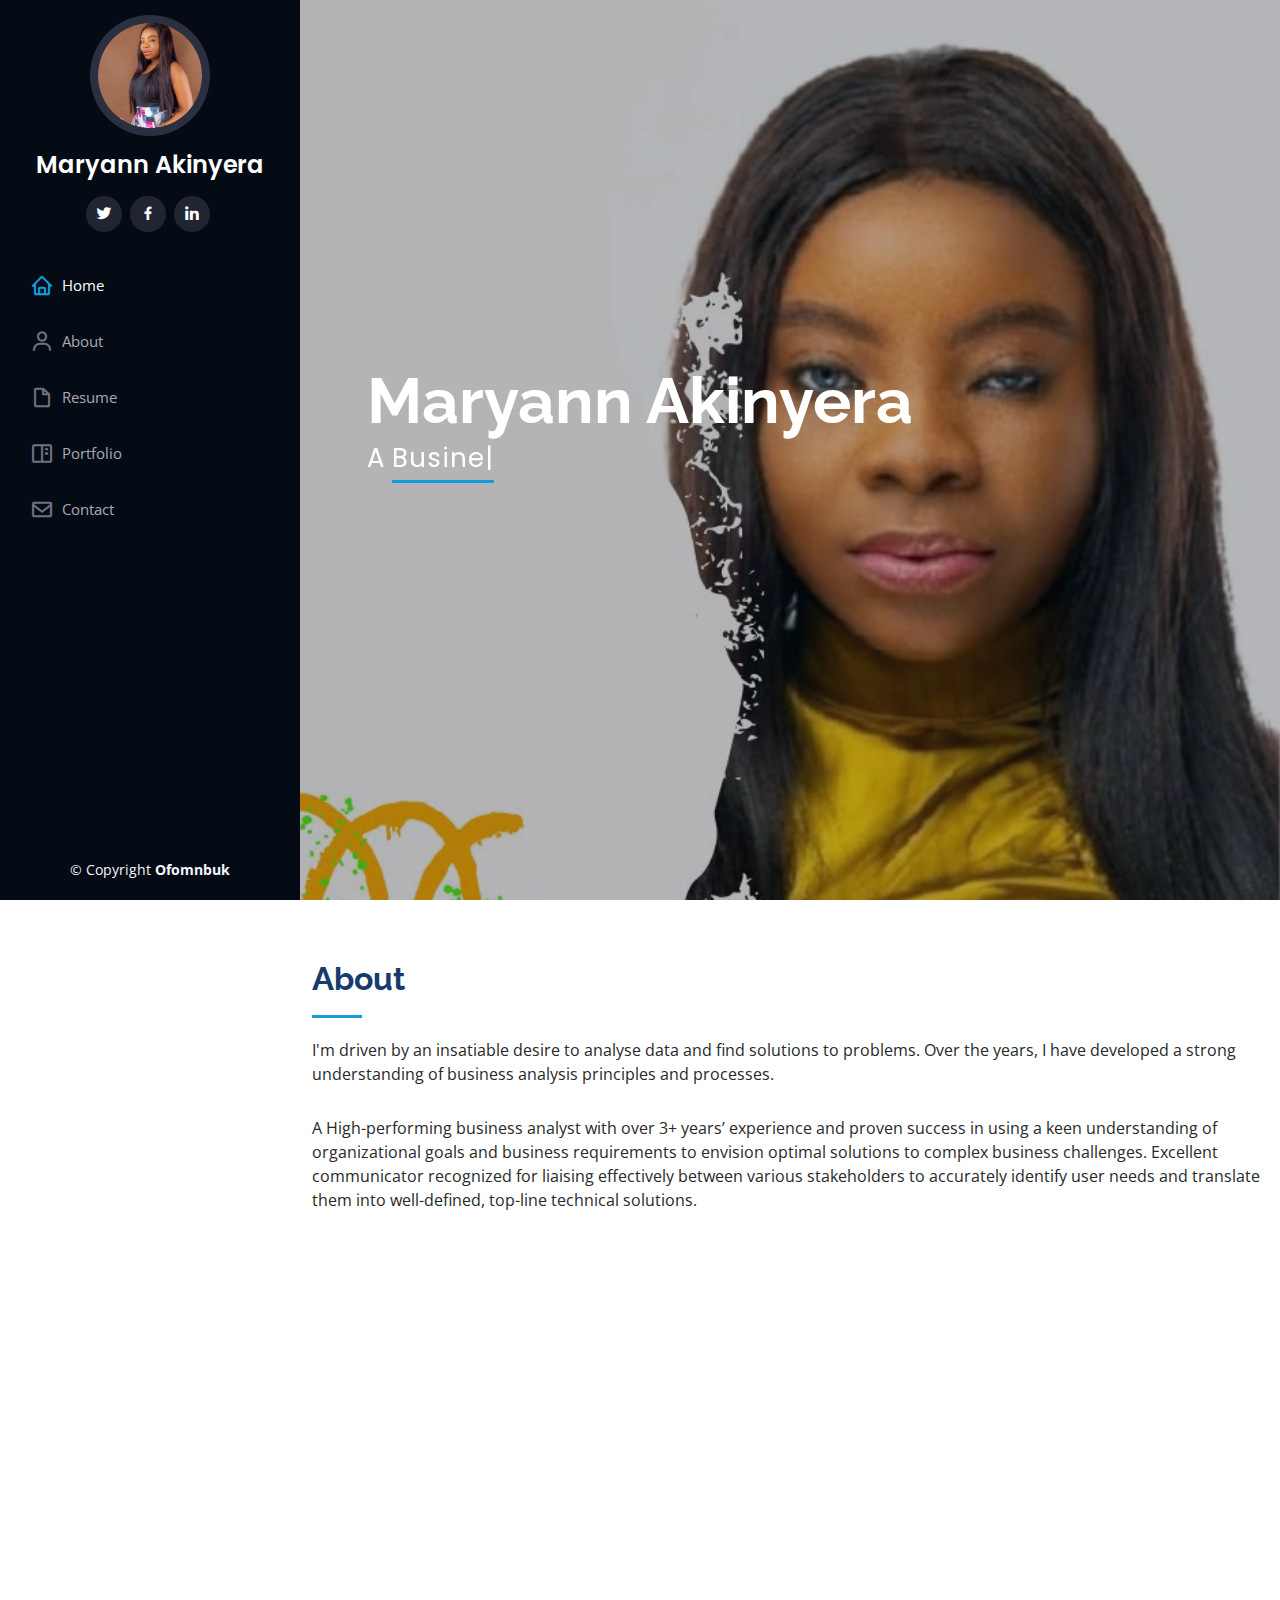
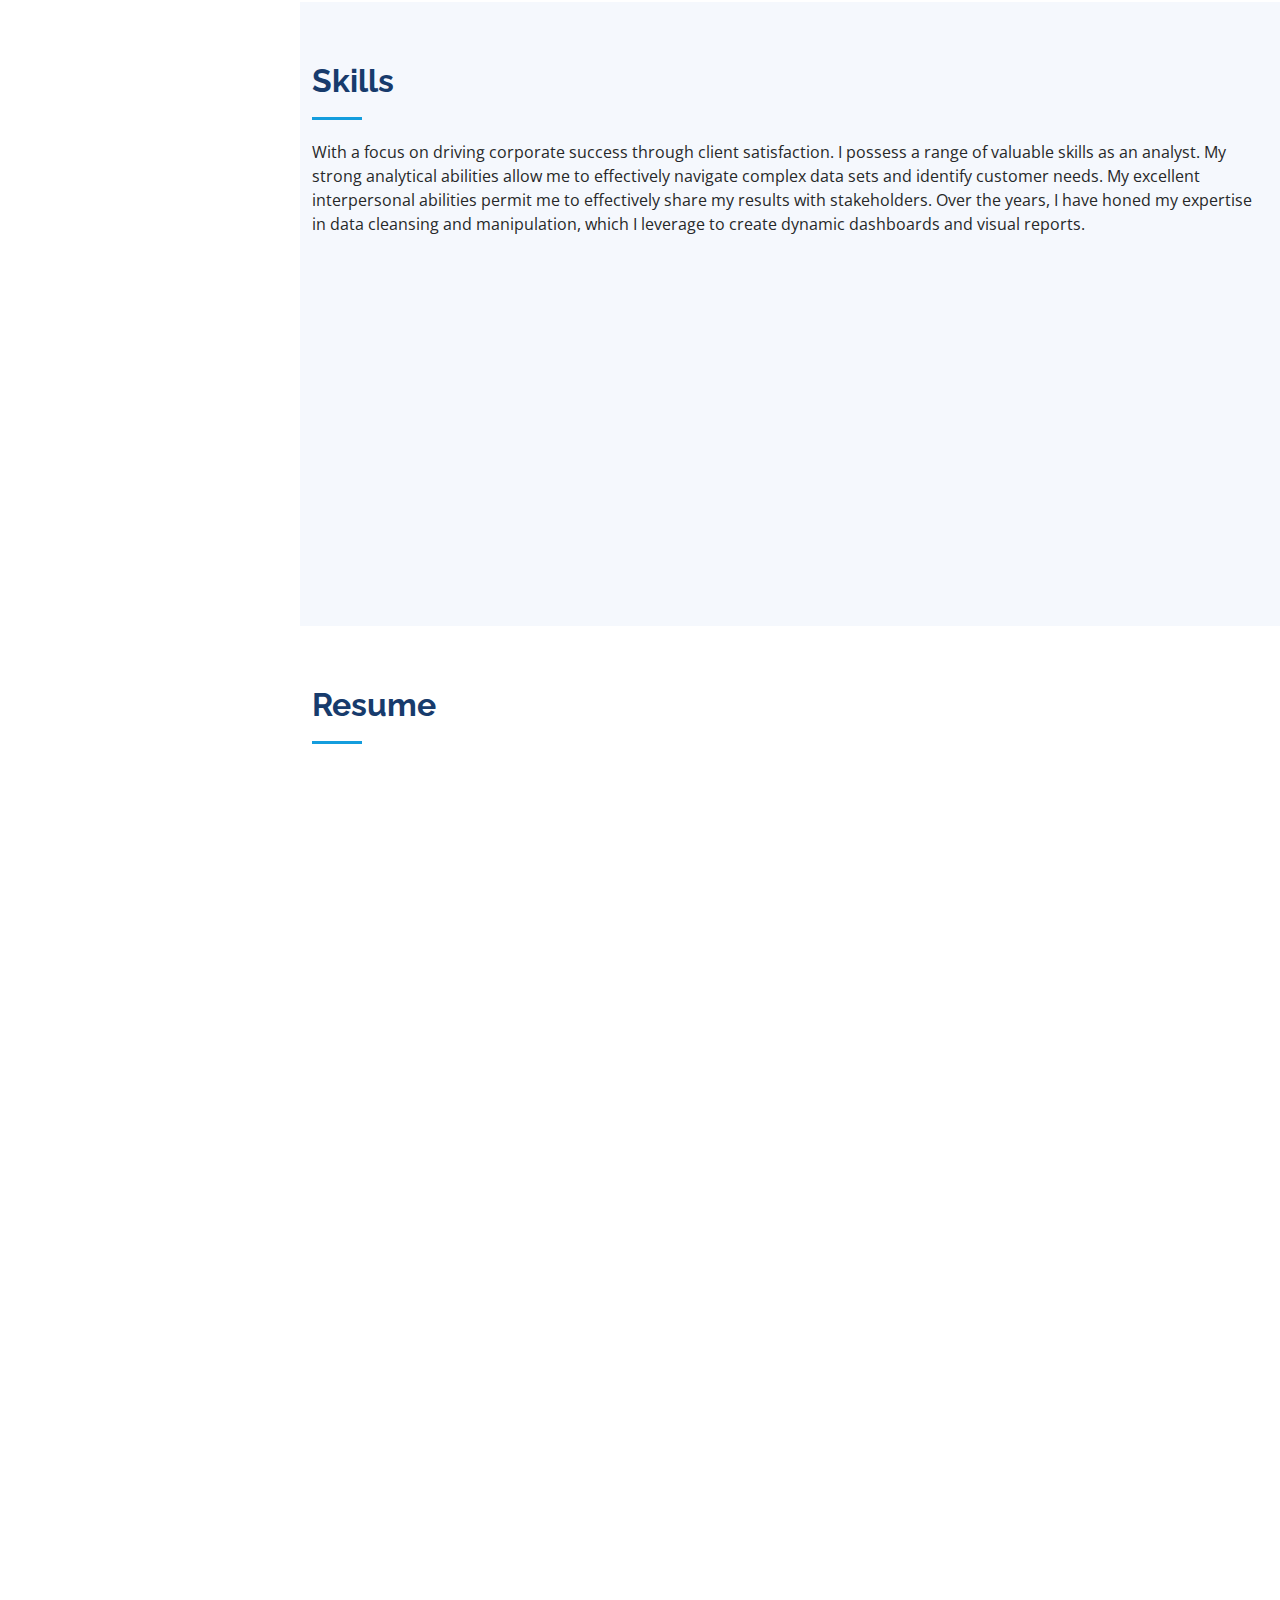
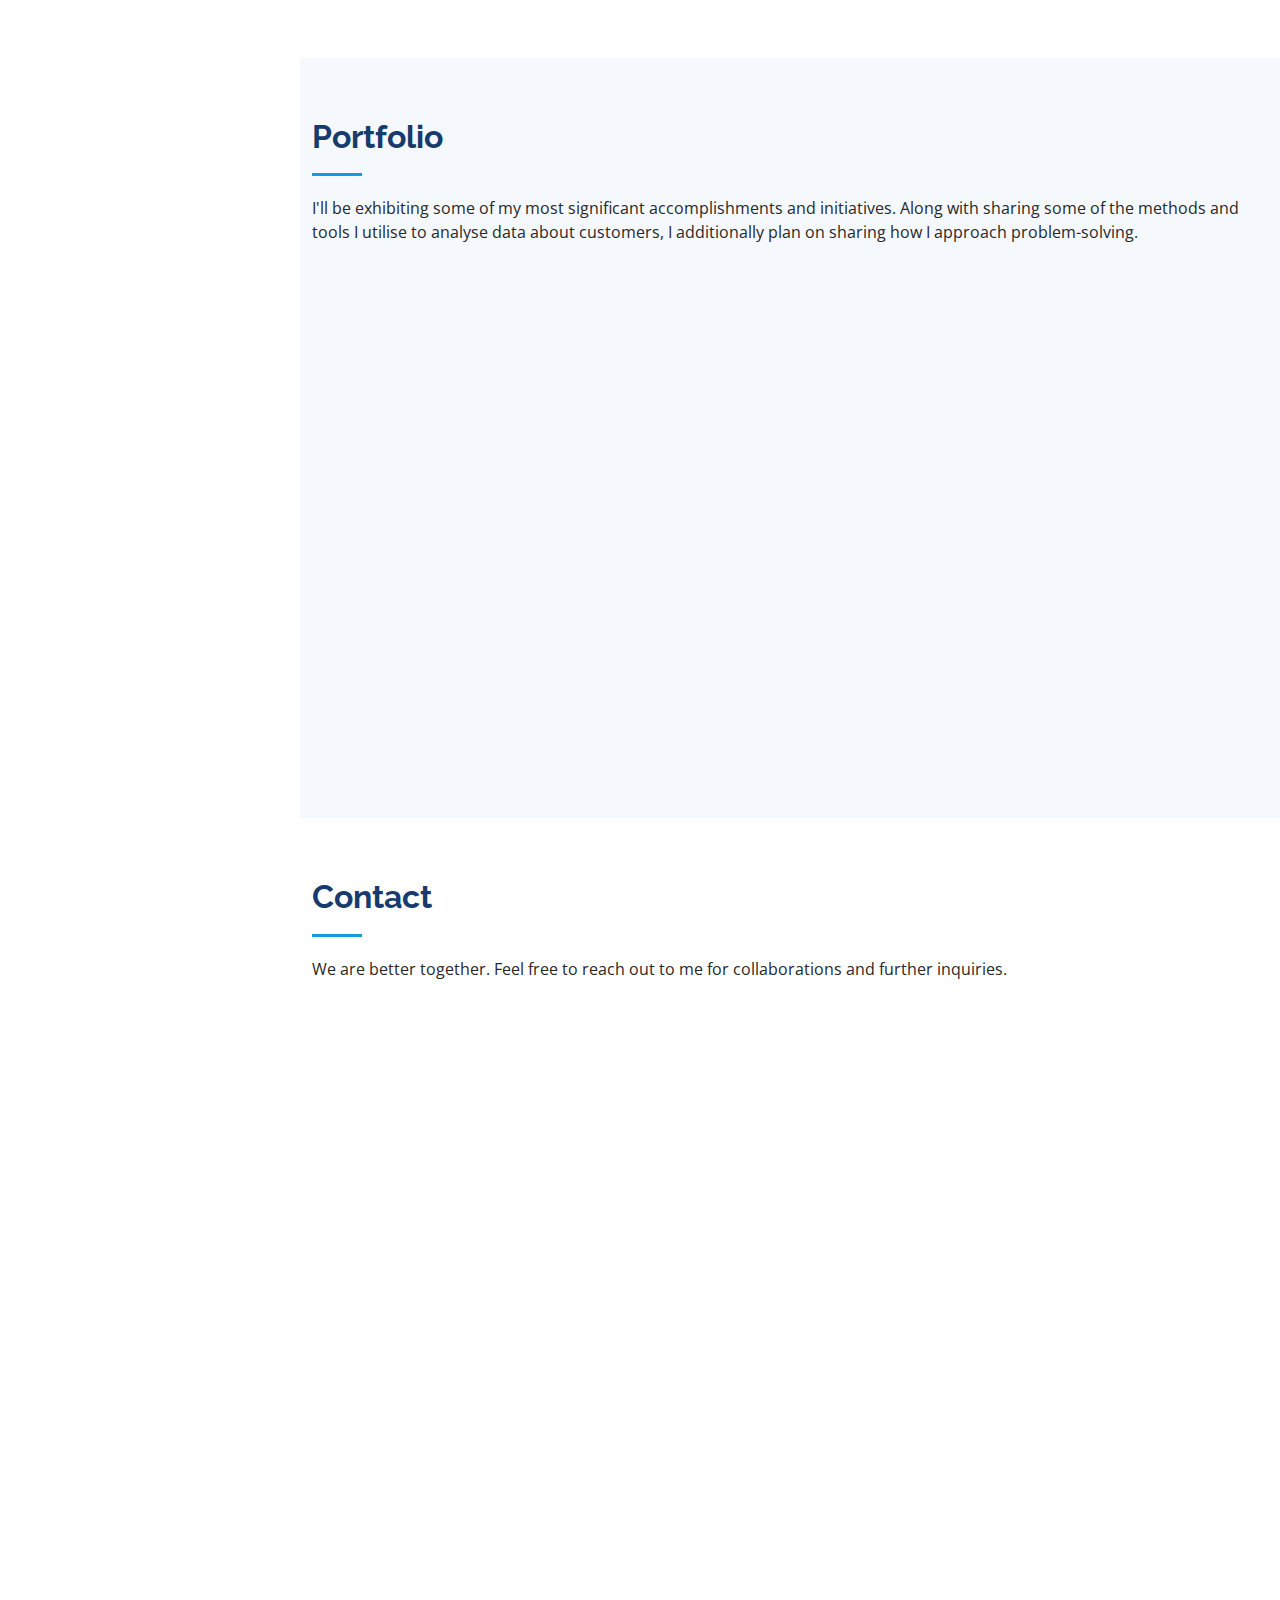
==== commit 5cc6420d: "," ====
--- a/index.html
+++ b/index.html
@@ -267,7 +267,7 @@
                 <li>Implementing system changes and monitoring impacts.</li>
                 
               </p>
-              <a href="assets/File/MARYANN OFOMNBUK AKINYERA_CusCareNSpower.pdf" target="_blank" class="btn-view-my-resume">View My Resume</a>
+              <a href="assets/File/MARYANN_AKINYERA_ BA.pdf" target="_blank" class="btn-view-my-resume">View My Resume</a>
               </ul>
             </div>
           </div>
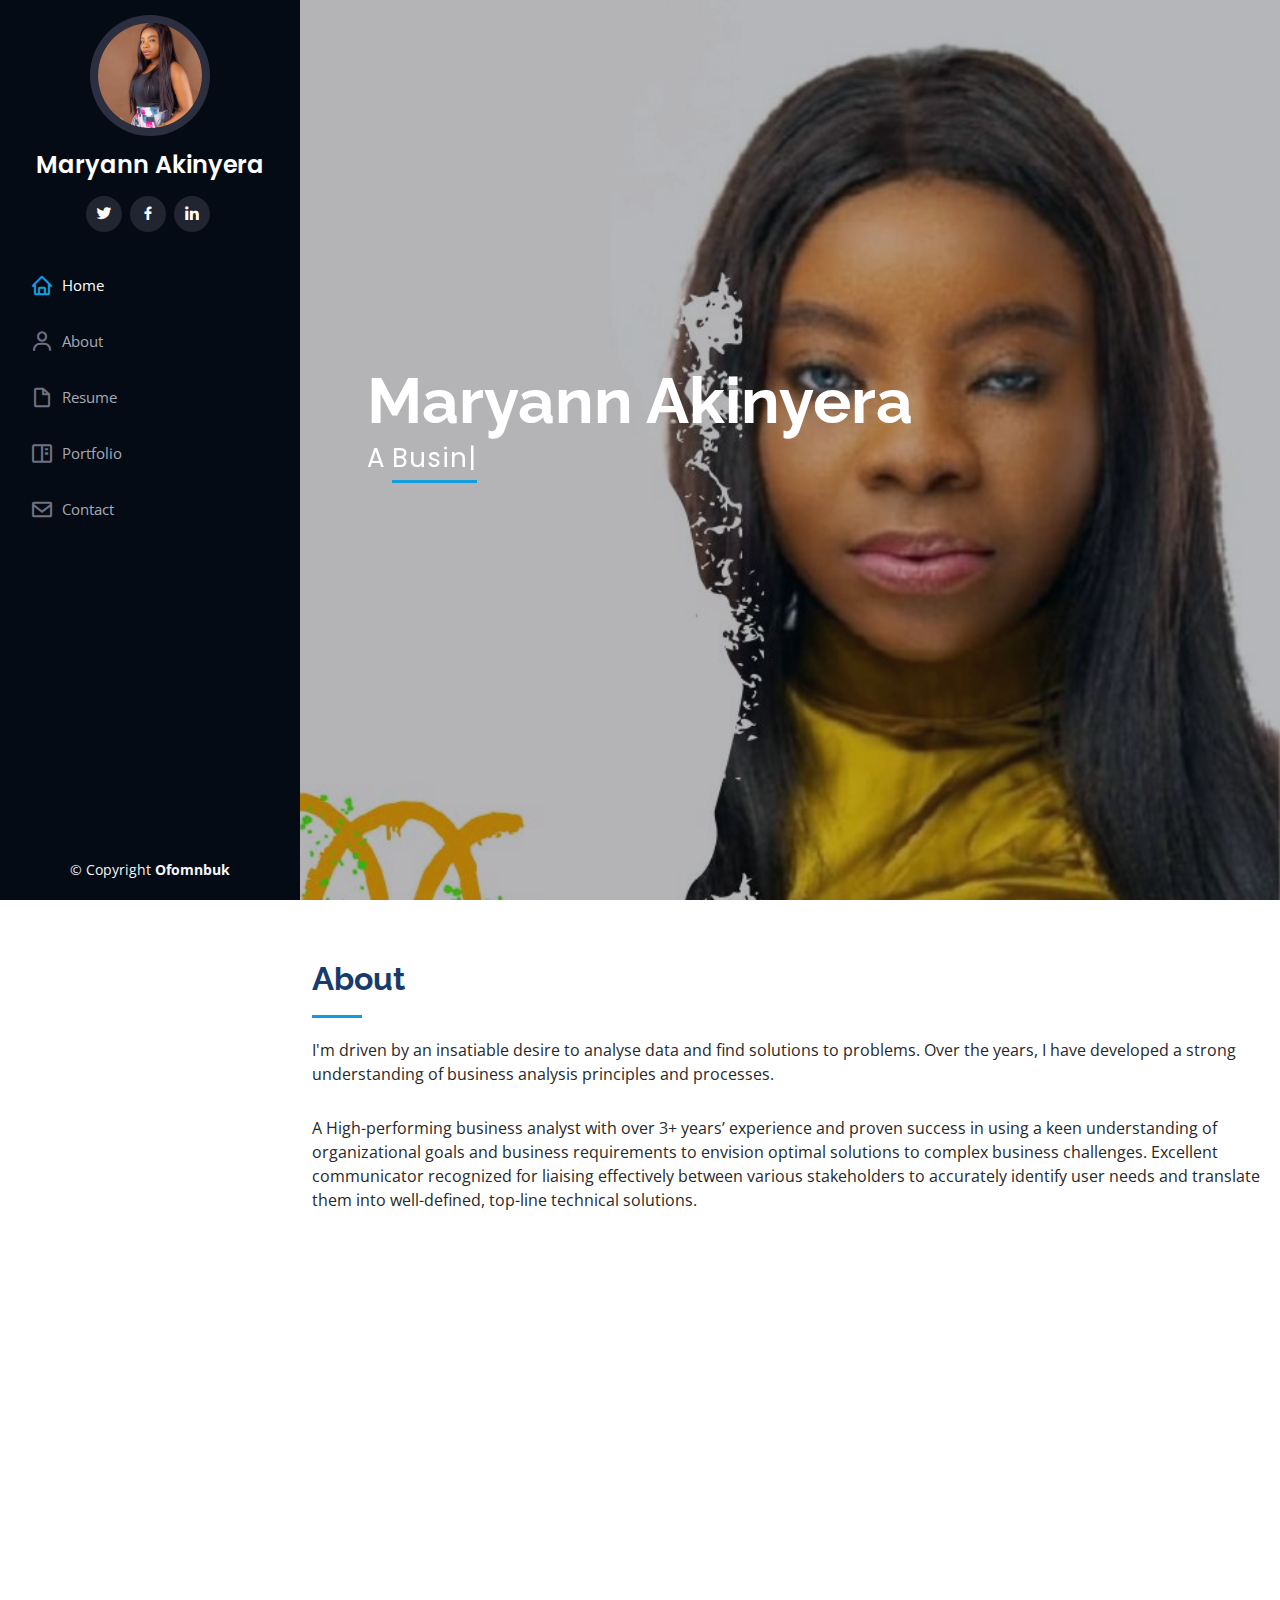
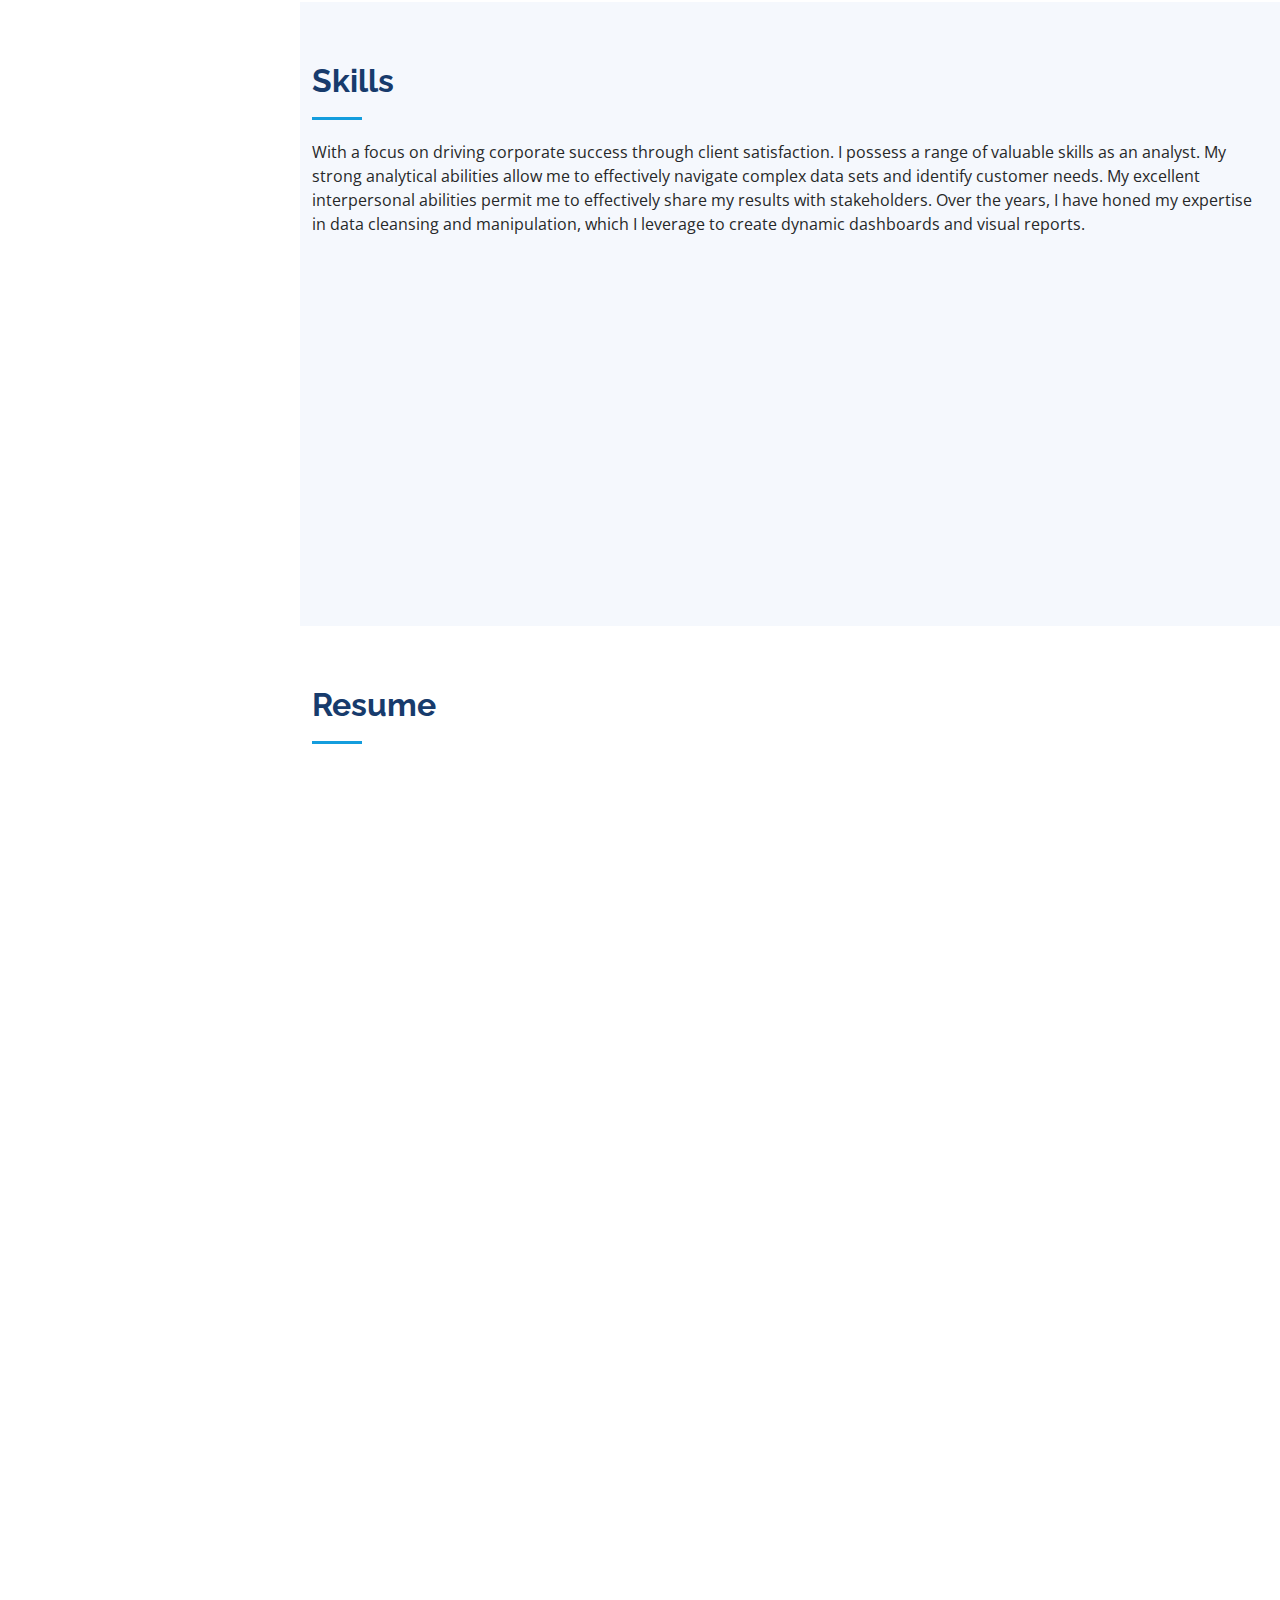
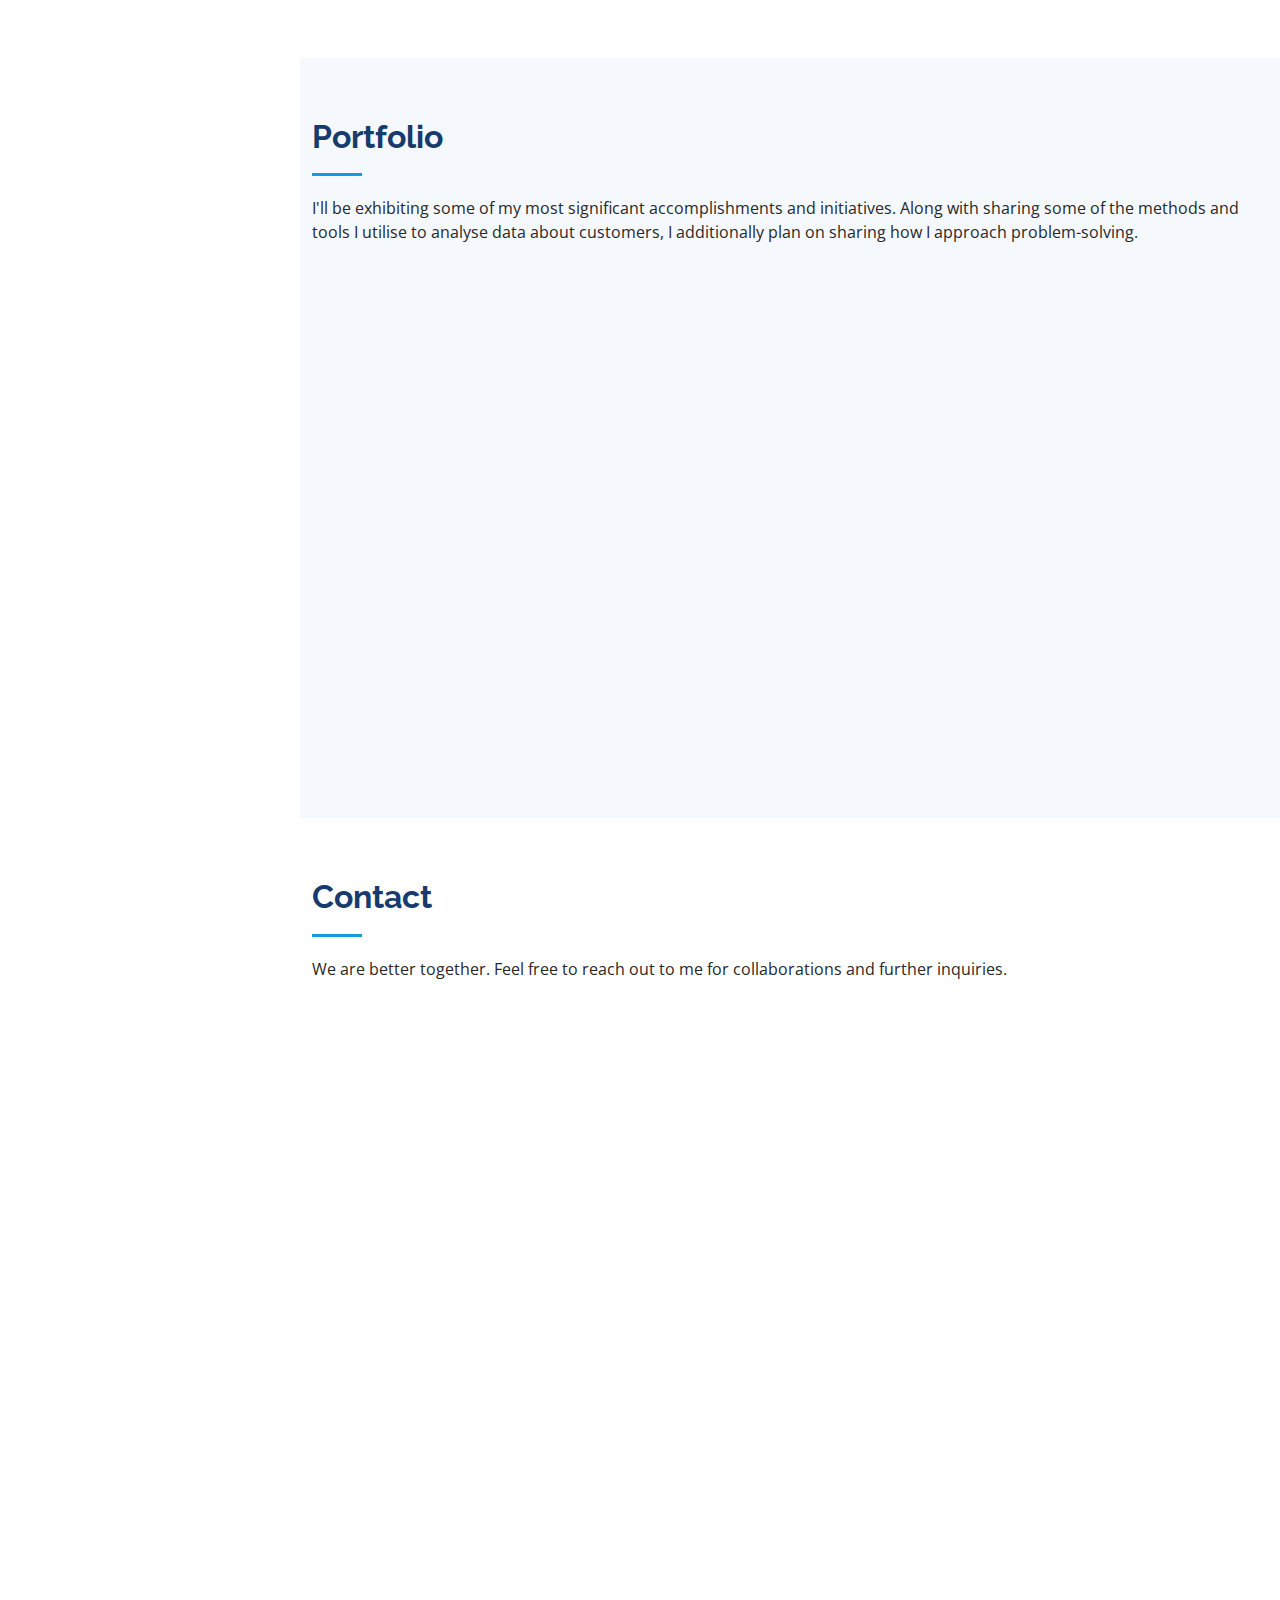
==== commit f629e73f: "q" ====
--- a/index.html
+++ b/index.html
@@ -267,7 +267,7 @@
                 <li>Implementing system changes and monitoring impacts.</li>
                 
               </p>
-              <a href="assets/File/MARYANN_AKINYERA_ BA.pdf" target="_blank" class="btn-view-my-resume">View My Resume</a>
+              <a href="assets/File/MARYANN_AKINYERA_ RBC1.pdf" target="_blank" class="btn-view-my-resume">View My Resume</a>
               </ul>
             </div>
           </div>
